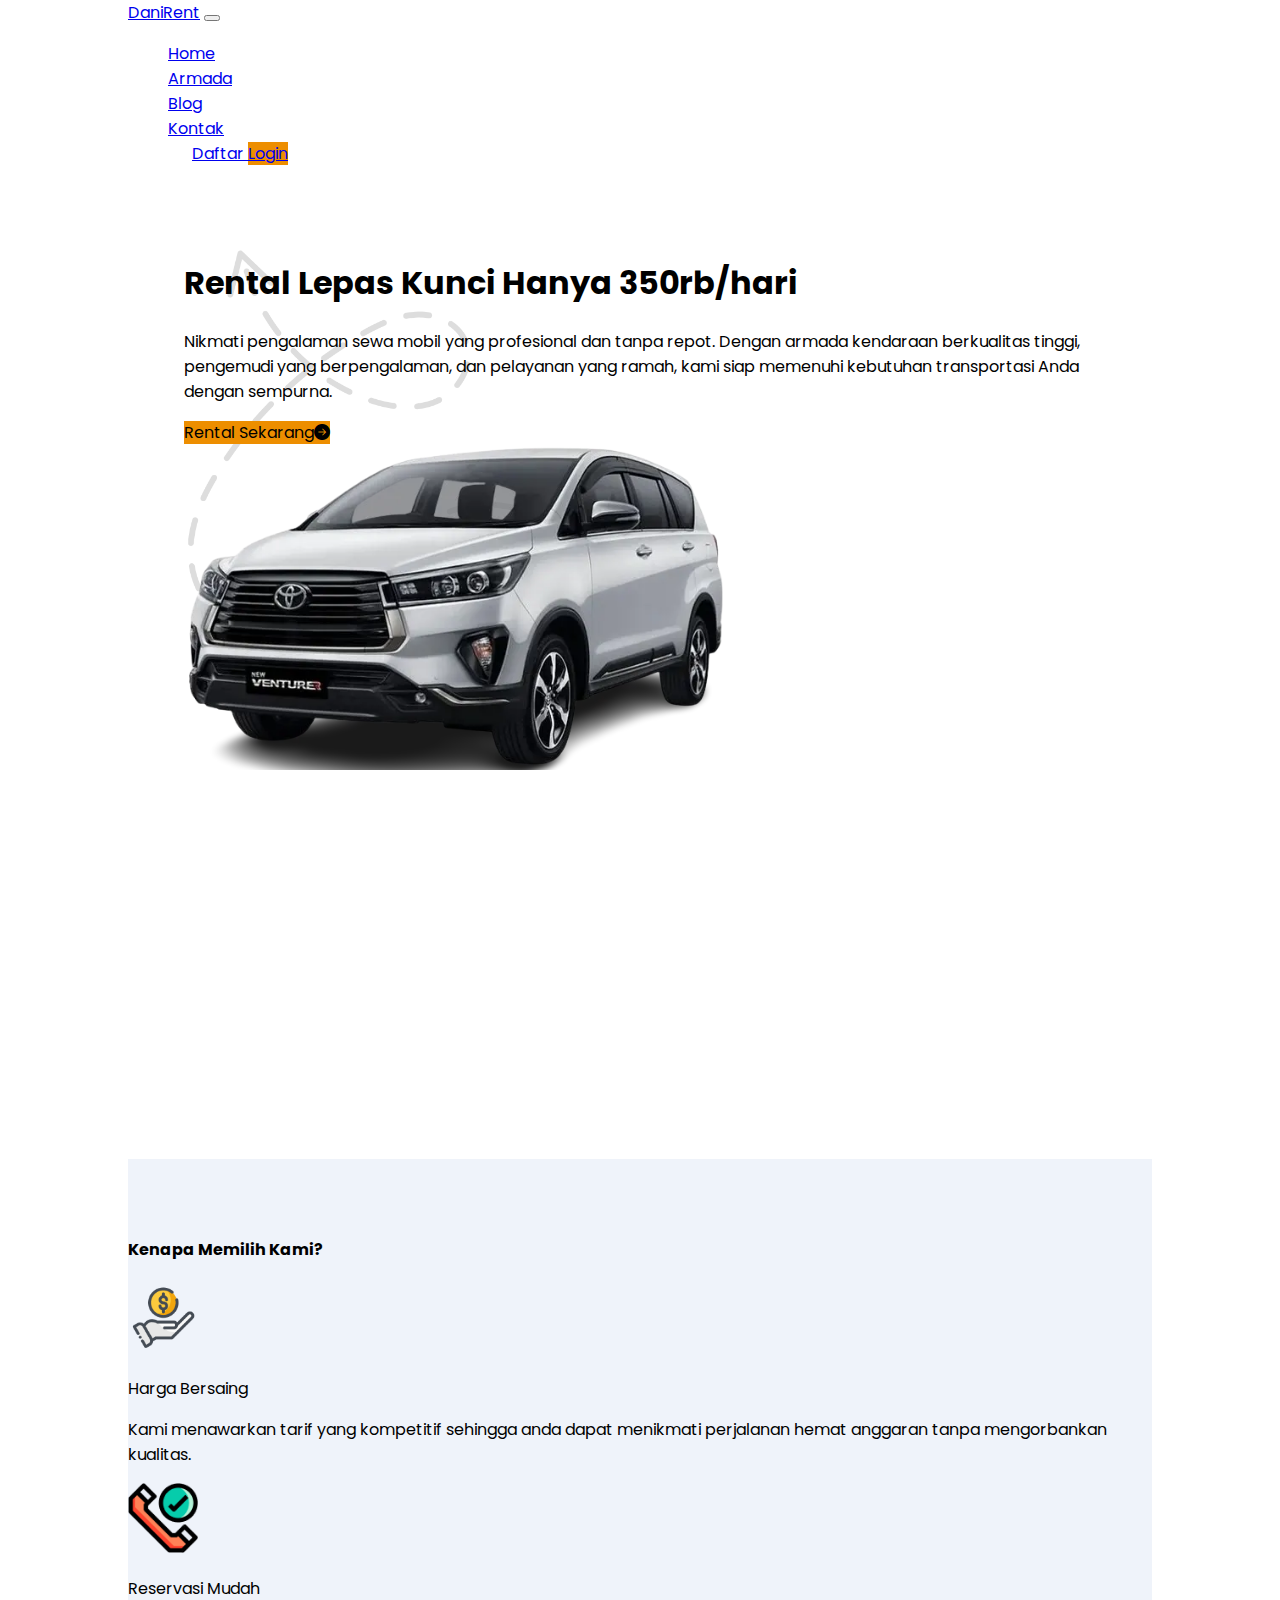
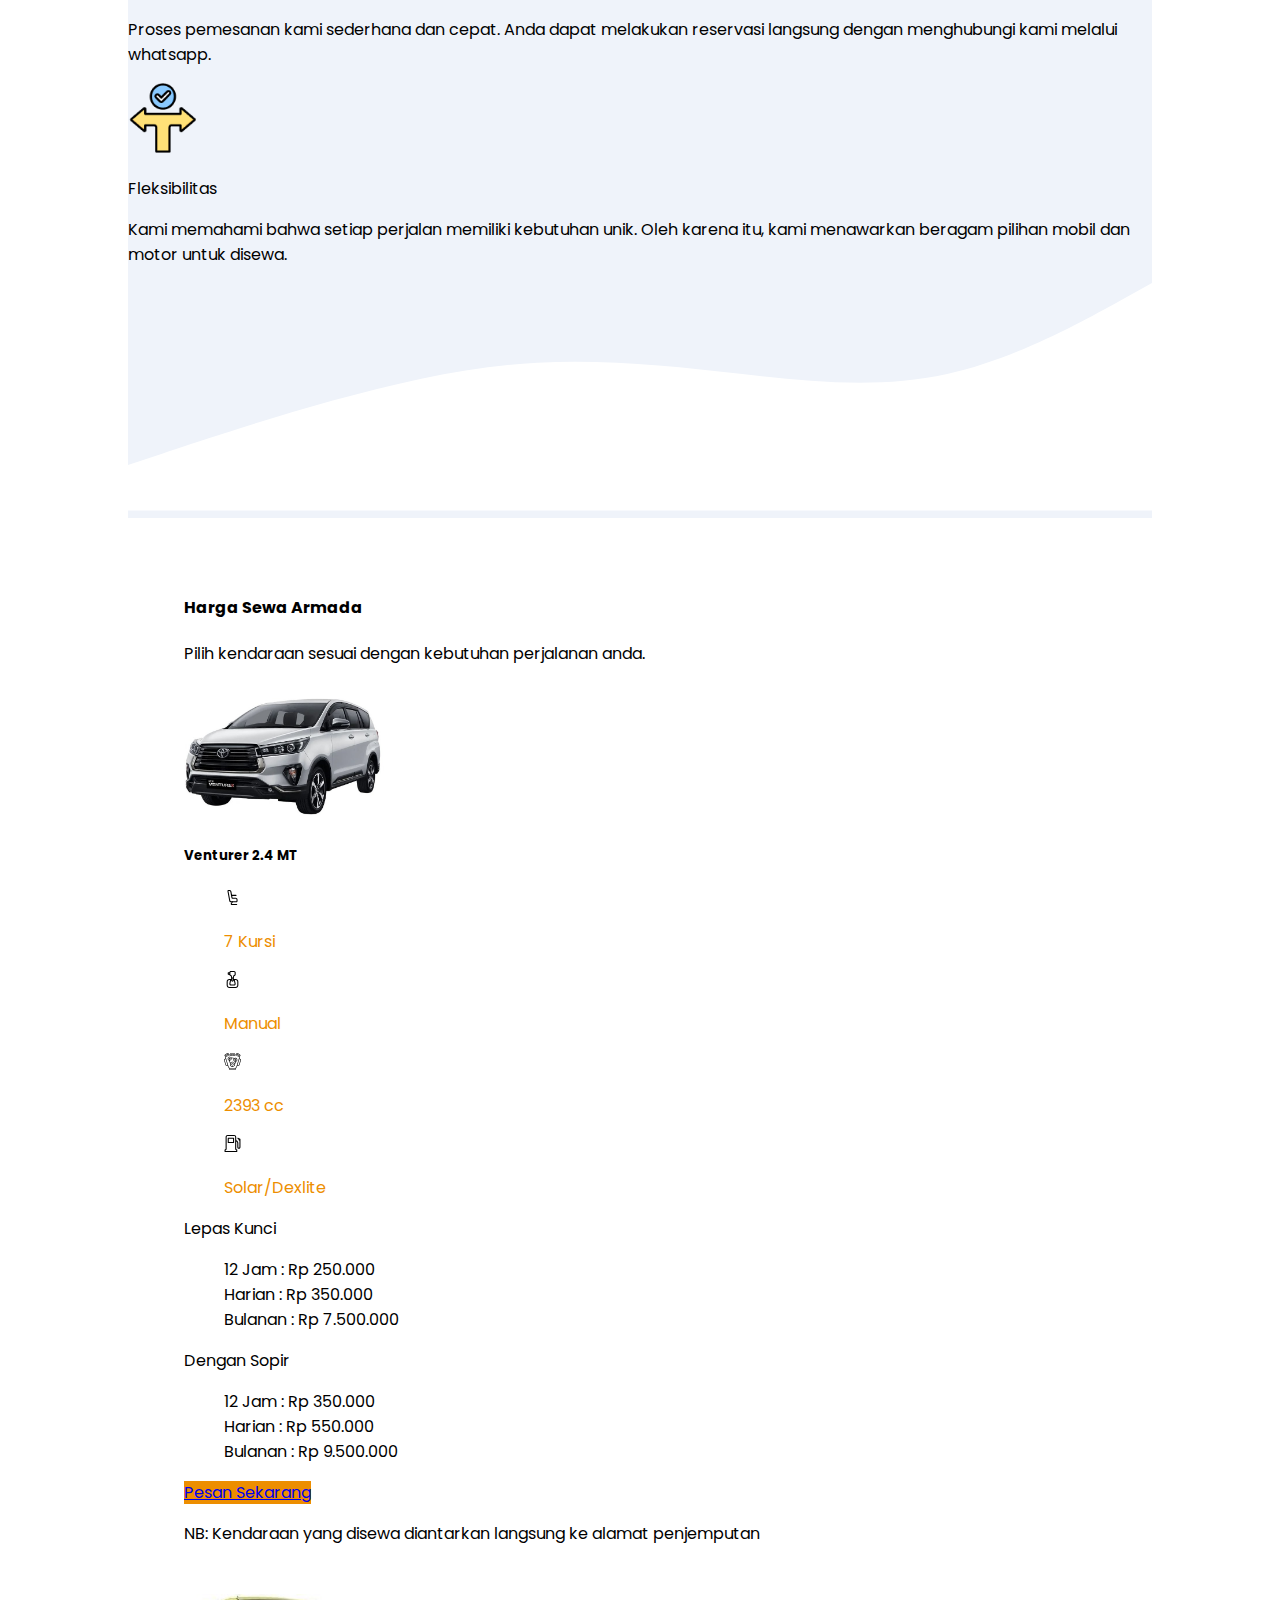
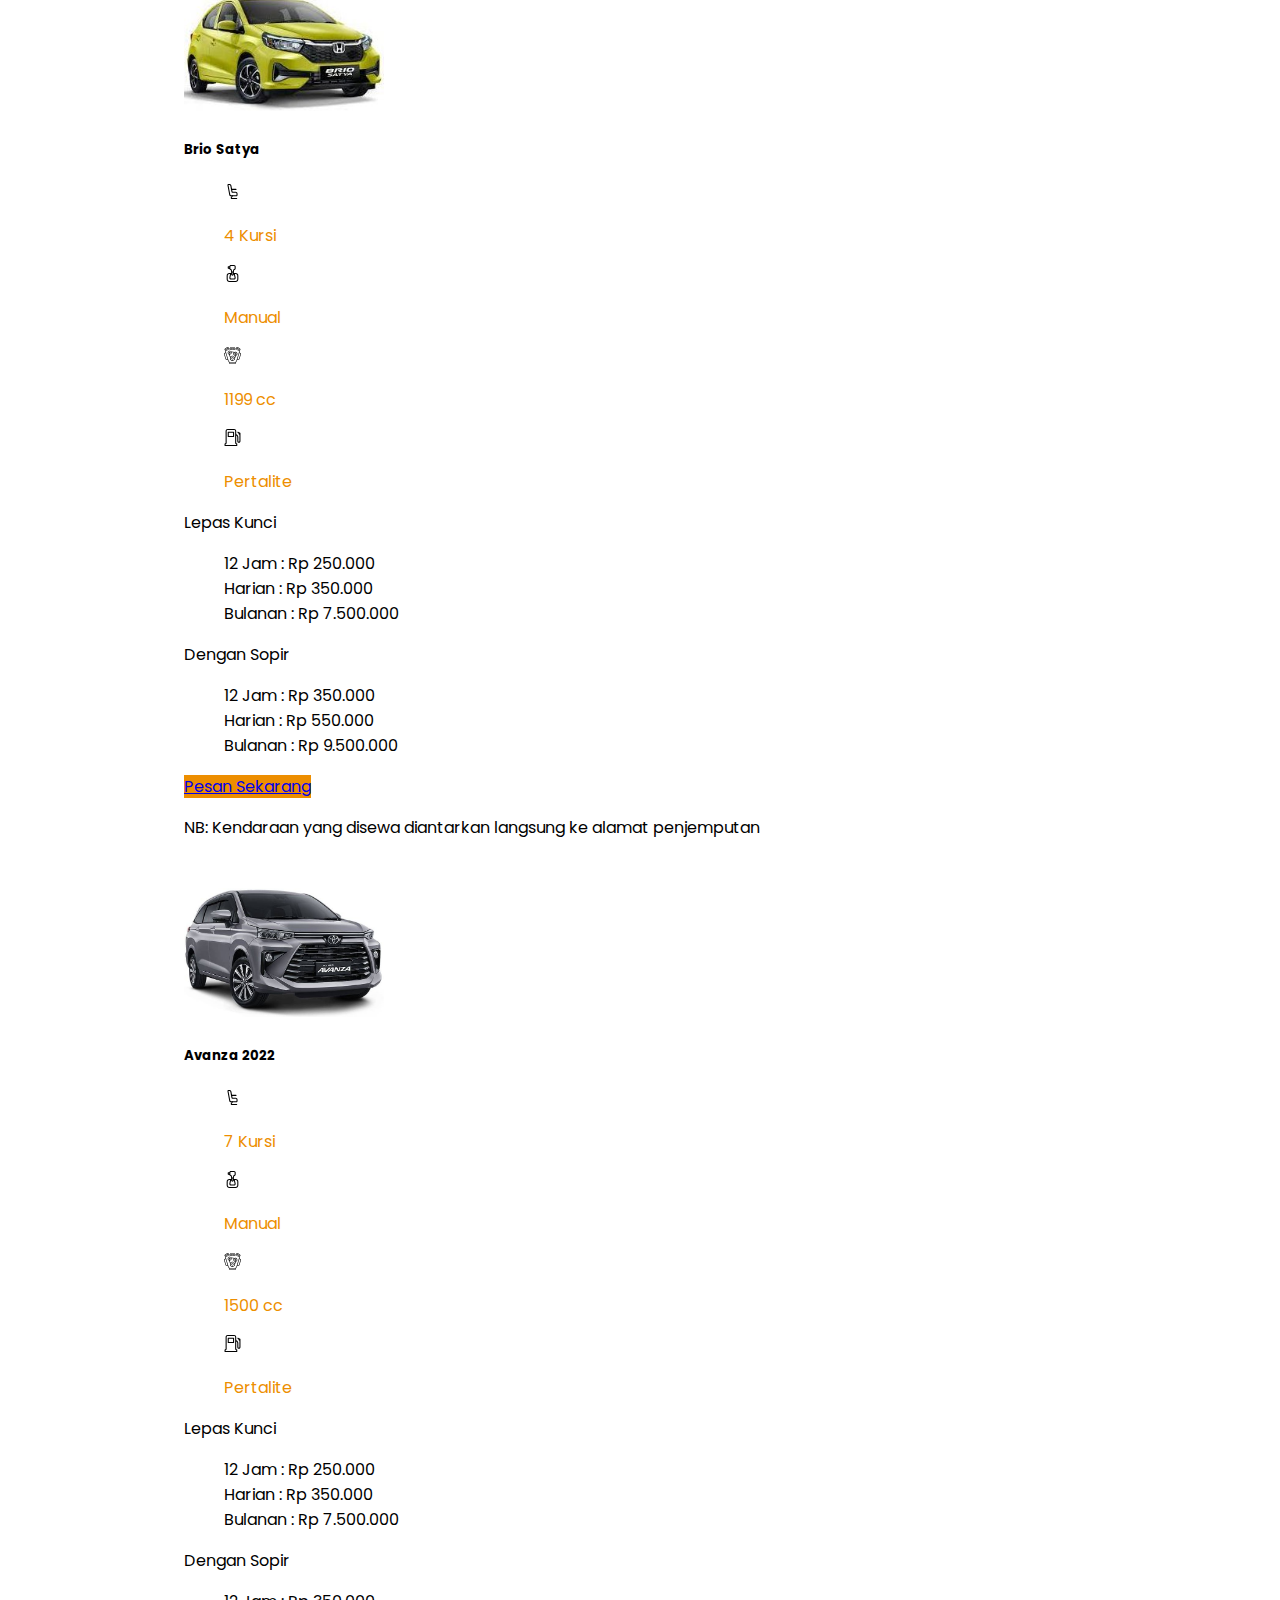
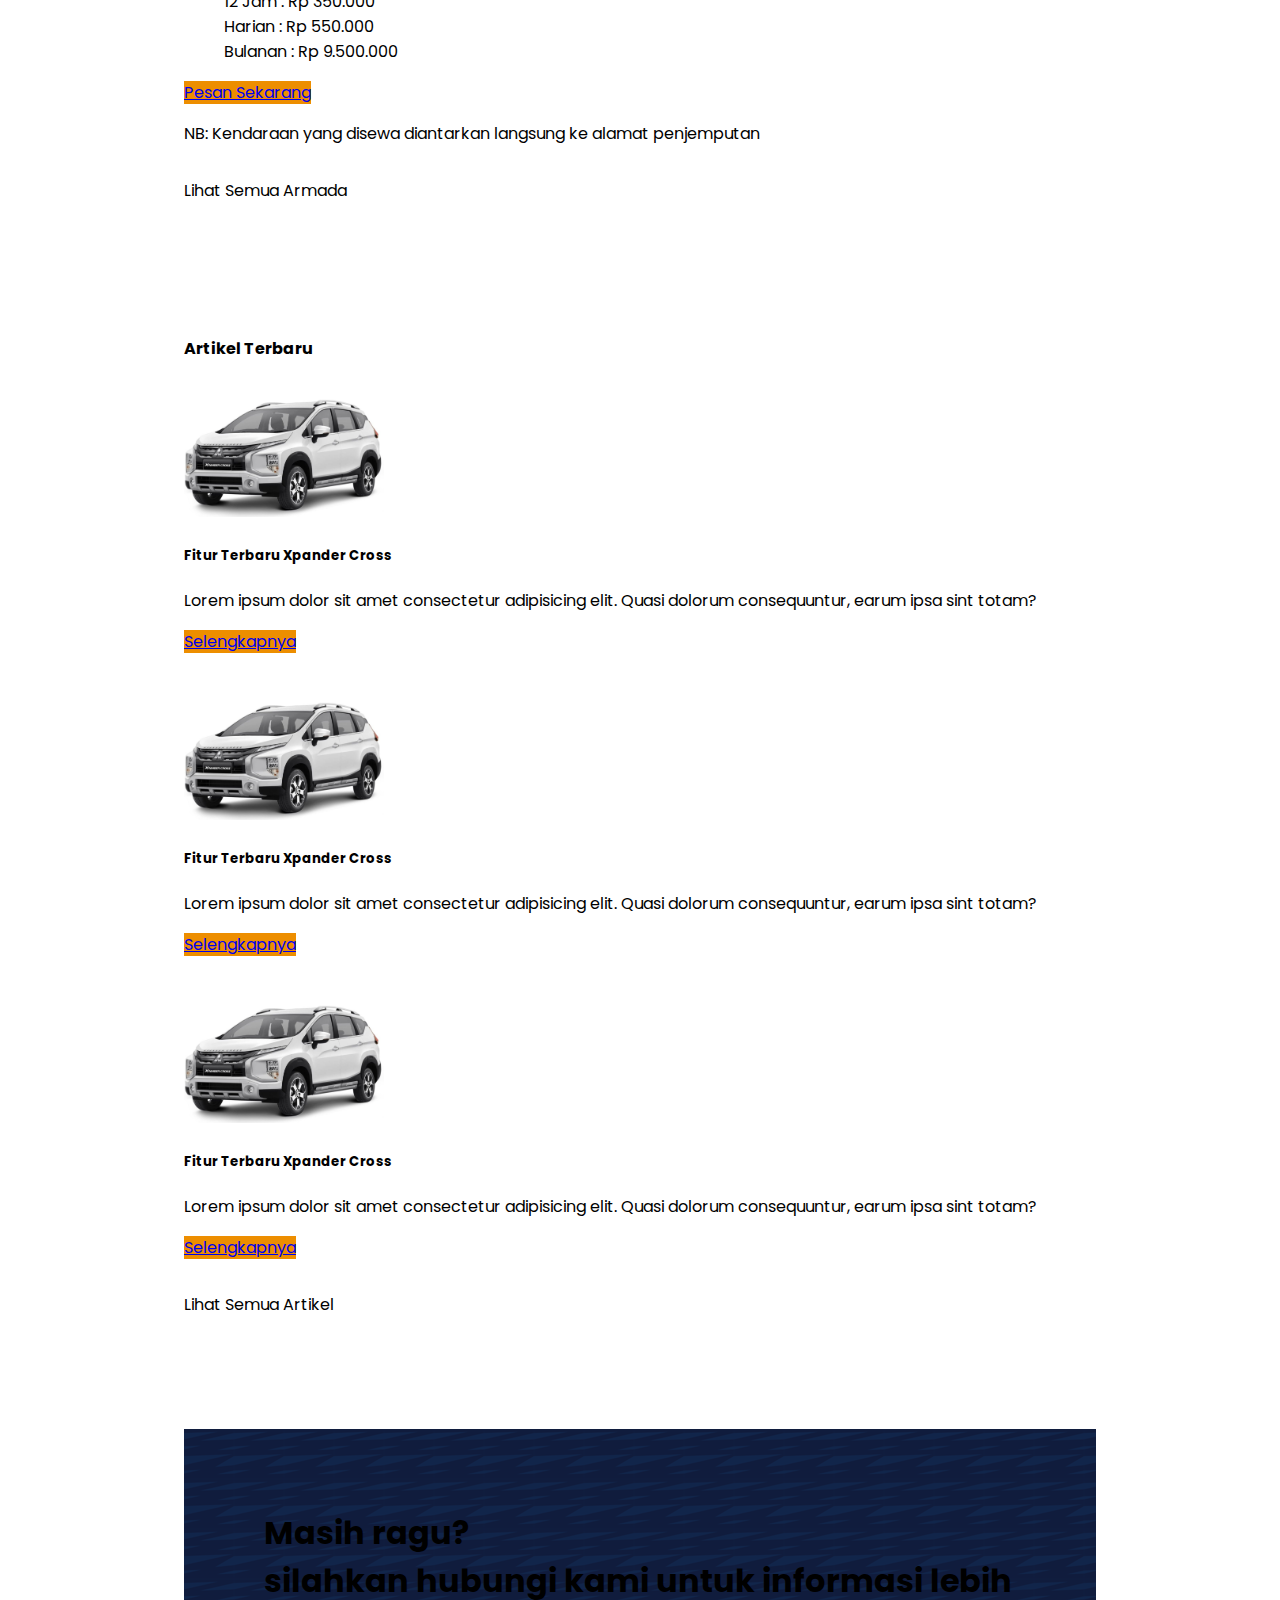
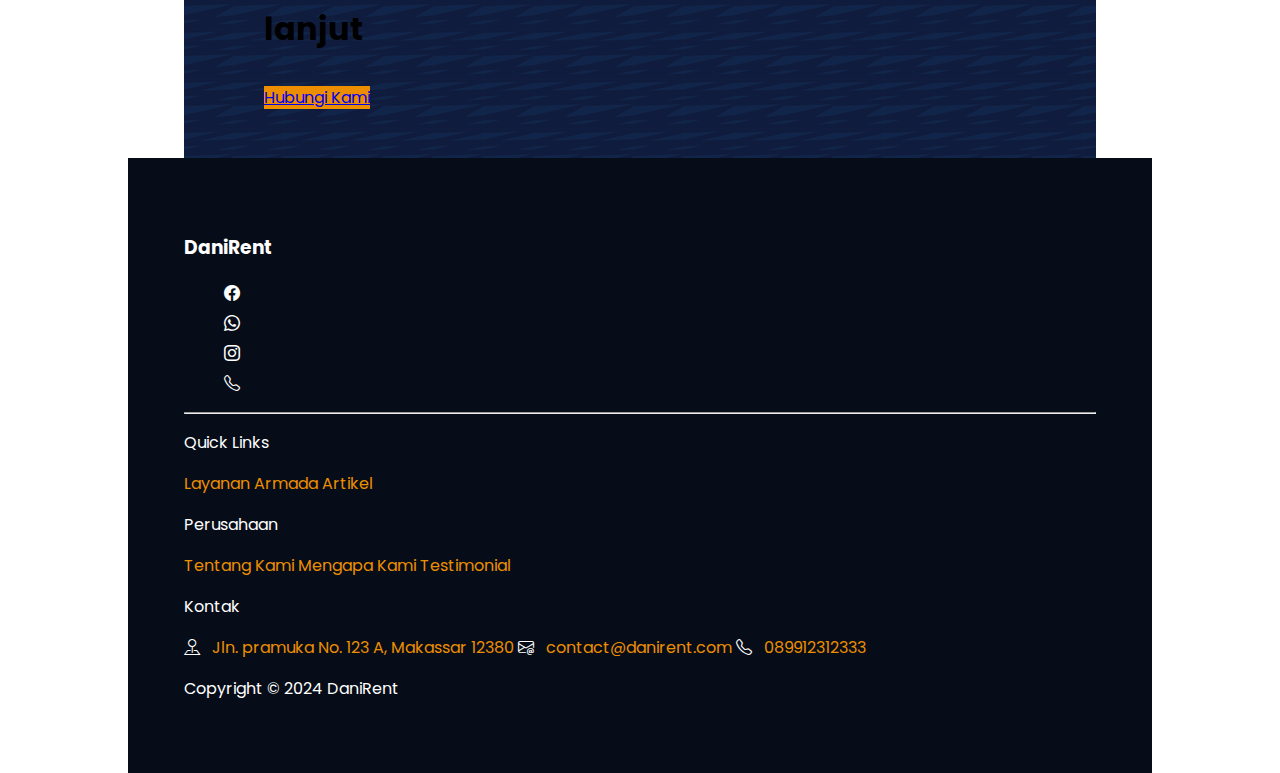
==== index.html @ ebd7da54 "initial commit" ====
<!DOCTYPE html>
<html lang="en">
  <head>
    <meta charset="utf-8" />
    <meta name="viewport" content="width=device-width, initial-scale=1" />
    <title>DaniRent</title>
    <link
      href="https://cdn.jsdelivr.net/npm/bootstrap@5.3.2/dist/css/bootstrap.min.css"
      rel="stylesheet"
      integrity="sha384-T3c6CoIi6uLrA9TneNEoa7RxnatzjcDSCmG1MXxSR1GAsXEV/Dwwykc2MPK8M2HN"
      crossorigin="anonymous"
    />

    <link
      rel="stylesheet"
      href="https://cdn.jsdelivr.net/npm/bootstrap-icons@1.11.3/font/bootstrap-icons.min.css"
    />

    <link rel="preconnect" href="https://fonts.googleapis.com" />
    <link rel="preconnect" href="https://fonts.gstatic.com" crossorigin />
    <link
      href="https://fonts.googleapis.com/css2?family=Poppins:ital,wght@0,400;0,700;1,300&display=swap"
      rel="stylesheet"
    />

    <link rel="stylesheet" href="style.css" />
  </head>
  <body>
    <!-- Navbar -->
    <nav class="navbar navbar-expand-lg mt-1 fixed-top shadow-sm">
      <div class="container">
        <a class="navbar-brand fw-bold" href="#">DaniRent</a>
        <button
          class="navbar-toggler"
          type="button"
          data-bs-toggle="collapse"
          data-bs-target="#navbarNav"
          aria-controls="navbarNav"
          aria-expanded="false"
          aria-label="Toggle navigation"
        >
          <span class="navbar-toggler-icon"></span>
        </button>
        <div class="collapse navbar-collapse" id="navbarNav">
          <ul class="navbar-nav ms-auto">
            <li class="nav-item">
              <a class="nav-link active" href="#">Home</a>
            </li>
            <li class="nav-item">
              <a class="nav-link" href="#">Armada</a>
            </li>
            <li class="nav-item">
              <a class="nav-link" href="#">Blog</a>
            </li>
            <li class="nav-item">
              <a class="nav-link" href="#">Kontak</a>
            </li>
            <li class="nav-item btn-grup">
              <a href="/register.html" type="button" class="btn btn-outline-primary">
                Daftar
              </a>
              <a href="/login.html" type="button" class="btn btn-yellow text-white"
                >Login</a
              >
            </li>
          </ul>
        </div>
      </div>
    </nav>
    <!-- End Navbar -->

    <!-- Hero section -->
    <section id="hero" class="container">
      <div class="row align-items-center justify-content-between">
        <div class="col-md-5 col-sm-12 content">
          <h1 class="mb-2 fw-bold">Rental Lepas Kunci Hanya 350rb/hari</h1>
          <p class="mb-4">
            Nikmati pengalaman sewa mobil yang profesional dan tanpa repot.
            Dengan armada kendaraan berkualitas tinggi, pengemudi yang
            berpengalaman, dan pelayanan yang ramah, kami siap memenuhi
            kebutuhan transportasi Anda dengan sempurna.
          </p>
          <a
            type="button"
            class="btn btn-yellow .text-white text-light fw-medium"
          >
            Rental Sekarang<i class="bi bi-arrow-right-circle-fill mx-1"></i>
          </a>
        </div>
        <div class="col-md-7 hero-image text-center">
          <img src="./assets/img/inova.webp" alt="hero image inova venture" />
        </div>
      </div>
      <img src="./assets/img/arrow.png" alt="arrow" class="arrow">
    </section>
    <!-- Hero section -->

    <!-- Layanan section -->
    <section id="layanan" class="container-fluid">
      <div class="row mb-5">
        <div class="col text-center">
          <h4 class="fw-bold">Kenapa Memilih Kami?</h4>
        </div>
      </div>
      <div class="row justify-content-evenly">
        <div class="col-md-3 text-center mb-3">
          <img src="./assets/img/save-money.png" alt="harga bersaing" />
          <p class="fw-bold">Harga Bersaing</p>
          <p>
            Kami menawarkan tarif yang kompetitif sehingga anda dapat menikmati
            perjalanan hemat anggaran tanpa mengorbankan kualitas.
          </p>
        </div>
        <div class="col-md-3 text-center mb-3">
          <img src="./assets/img/phone-call.png" alt="reservasi mudah" />
          <p class="fw-bold">Reservasi Mudah</p>
          <p>
            Proses pemesanan kami sederhana dan cepat. Anda dapat melakukan
            reservasi langsung dengan menghubungi kami melalui whatsapp.
          </p>
        </div>
        <div class="col-md-3 text-center mb-2">
          <img src="./assets/img/decision.png" alt="fleksibilitas" />
          <p class="fw-bold">Fleksibilitas</p>
          <p>
            Kami memahami bahwa setiap perjalan memiliki kebutuhan unik. Oleh
            karena itu, kami menawarkan beragam pilihan mobil dan motor untuk
            disewa.
          </p>
        </div>
      </div>
      <svg xmlns="http://www.w3.org/2000/svg" viewBox="0 0 1440 320"><path fill="#ffff" fill-opacity="1" d="M0,256L48,240C96,224,192,192,288,165.3C384,139,480,117,576,112C672,107,768,117,864,128C960,139,1056,149,1152,128C1248,107,1344,53,1392,26.7L1440,0L1440,320L1392,320C1344,320,1248,320,1152,320C1056,320,960,320,864,320C768,320,672,320,576,320C480,320,384,320,288,320C192,320,96,320,48,320L0,320Z"></path></svg>
    </section>
    <!-- Layanan section -->

    <!-- List section -->
    <section id="list" class="container">
      <div class="row mb-5">
        <div class="col text-center">
          <h4 class="fw-bold">Harga Sewa Armada</h4>
          <p>Pilih kendaraan sesuai dengan kebutuhan perjalanan anda.</p>
        </div>
      </div>
      <div class="row cards justify-content-around">
        <div class="col-md-4">
          <div class="card">
            <img
              src="./assets/img/inova.jpg"
              class="card-img-top overflow-hidden"
              alt="..."
            />
            <div class="card-body">
              <h5 class="card-title fw-bold">Venturer 2.4 MT</h5>
              <div class="row spec">
                <ul class="d-flex flex-wrap justify-content-around">
                  <li>
                    <div class="bde-icon-list__item-wrapper d-flex">
                      <span class="bde-icon-list__icon">
                        <svg
                          xmlns="http://www.w3.org/2000/svg"
                          clip-rule="evenodd"
                          fill-rule="evenodd"
                          height="512"
                          stroke-linejoin="round"
                          stroke-miterlimit="2"
                          viewBox="0 0 24 24"
                          width="512"
                        >
                          <g id="Icon">
                            <path
                              d="m7.354 16.507c.244 1.3 1.38 2.243 2.703 2.243h7.341c.966 0 1.75-.784 1.75-1.75 0-.573 0-1.313 0-2 0-.729-.29-1.429-.806-1.945-.516-.515-1.215-.805-1.944-.805h-4.166c-.121 0-.224-.086-.246-.205l-1.552-8.537c-.238-1.308-1.377-2.258-2.706-2.258-.377 0-.771 0-1.126 0-.52 0-1.014.232-1.346.632-.333.401-.47.929-.374 1.441zm1.475-.277-2.472-13.184c-.014-.073.006-.148.053-.206.048-.057.118-.09.192-.09h1.126c.604 0 1.122.432 1.23 1.026.434 2.389 1.224 6.732 1.552 8.537.152.832.876 1.437 1.722 1.437h4.166c.331 0 .649.132.883.366.235.235.367.552.367.884v2c0 .138-.112.25-.25.25h-7.341c-.601 0-1.117-.428-1.228-1.02z"
                            ></path>
                            <path
                              d="m11.262 17.603s-.839 1.34-1.544 2.469c-.337.54-.355 1.22-.047 1.776.309.557.895.902 1.531.902h6.696c.413 0 .75-.336.75-.75s-.337-.75-.75-.75h-6.696c-.091 0-.175-.049-.219-.129-.044-.079-.041-.176.007-.254l1.544-2.47c.219-.351.112-.814-.239-1.033s-.814-.113-1.033.239z"
                            ></path>
                            <path
                              d="m10.898 9.75h6c.413 0 .75-.336.75-.75s-.337-.75-.75-.75h-6c-.414 0-.75.336-.75.75s.336.75.75.75z"
                            ></path>
                          </g>
                        </svg>
                      </span>
                      <p>7 Kursi</p>
                    </div>
                  </li>
                  <li>
                    <div class="bde-icon-list__item-wrapper d-flex">
                      <span class="bde-icon-list__icon">
                        <svg
                          xmlns="http://www.w3.org/2000/svg"
                          id="Layer_1"
                          enable-background="new 0 0 512 512"
                          height="512"
                          viewBox="0 0 512 512"
                          width="512"
                        >
                          <path
                            d="m352 240h-49.415c-2.112-1.647-4.313-3.169-6.585-4.58v-25.663l12.89-58.004c24.178-2.459 43.11-22.937 43.11-47.753v-56c0-26.467-21.533-48-48-48h-96c-21.636 0-39.967 14.392-45.941 34.103l-36.689 6.115c-7.715 1.285-13.37 7.961-13.37 15.782v40c0 7.821 5.655 14.497 13.37 15.782l36.691 6.115c5.519 18.206 21.579 31.876 41.05 33.855l12.889 58.005v25.663c-2.273 1.412-4.475 2.933-6.586 4.58h-49.414c-44.112 0-80 35.888-80 80v112c0 44.112 35.888 80 80 80h192c44.112 0 80-35.888 80-80v-112c0-44.112-35.888-80-80-80zm-88 40c0 4.411-3.589 8-8 8s-8-3.589-8-8c0-11.342 0 27.728 0-56h16zm-71.521 103.611c22.341-100.53 20.924-95.938 23.567-101.804.949 21.22 18.504 38.193 39.954 38.193s39.005-16.973 39.954-38.193c2.59 5.752 1.125.819 23.568 101.809 2.793 12.553-6.803 24.384-19.562 24.384h-87.92c-12.753 0-22.354-11.851-19.561-24.389zm-48.479-314.057 16-2.667v18.226l-16-2.667zm48 34.446v-56c0-8.822 7.178-16 16-16h96c8.822 0 16 7.178 16 16v56c0 8.822-7.178 16-16 16-12.268 0-22.694 8.364-25.354 20.339l-11.481 51.661h-22.33l-11.48-51.66c-2.661-11.976-13.087-20.34-25.355-20.34-8.822 0-16-7.178-16-16zm208 328c0 26.467-21.533 48-48 48h-192c-26.467 0-48-21.533-48-48v-112c0-26.467 21.533-48 48-48h25.457c-3.113 7.912-2.091 5.11-24.214 104.664-7.241 32.524 17.641 63.336 50.797 63.336h87.92c33.159 0 58.054-30.727 50.799-63.331-22.778-102.495-21.233-97.088-24.216-104.669h25.457c26.467 0 48 21.533 48 48z"
                          ></path>
                        </svg>
                      </span>
                      <p>Manual</p>
                    </div>
                  </li>
                  <li>
                    <div class="bde-icon-list__item-wrapper d-flex">
                      <span class="bde-icon-list__icon">
                        <svg
                          xmlns="http://www.w3.org/2000/svg"
                          id="Icons"
                          viewBox="0 0 60 60"
                          width="512"
                          height="512"
                        >
                          <path
                            d="M.188,25.754,5.747,43.21A3.976,3.976,0,0,0,9.561,46h3.866l1.033,3.379A3.644,3.644,0,0,0,17,51.841V53a3,3,0,0,0,2,2.816V57a3,3,0,0,0,3,3H38a3,3,0,0,0,3-3V55.816A3,3,0,0,0,43,53l.049-1.151a3.693,3.693,0,0,0,2.491-2.47L46.573,46h3.866a3.976,3.976,0,0,0,3.813-2.786l5.56-17.46a3.988,3.988,0,0,0-2.027-4.8L54.7,19.411l.838-2.744a2.911,2.911,0,0,0-.473-2.6l2.295-3.551A4.008,4.008,0,0,0,56.171,4.98L49.453.643A4,4,0,0,0,43.92,1.828L41.581,5.447a2.476,2.476,0,0,0-2.124.681L37.586,8H36V6a2,2,0,0,0,2-2V3a3,3,0,0,0-3-3H25a3,3,0,0,0-3,3V4a2,2,0,0,0,2,2V8H22.414L20.542,6.127a2.474,2.474,0,0,0-2.123-.68L16.08,1.828A4,4,0,0,0,10.549.642L3.827,4.981a4.007,4.007,0,0,0-1.185,5.533l2.3,3.552a2.909,2.909,0,0,0-.472,2.6L5.3,19.411,2.215,20.955A3.988,3.988,0,0,0,.188,25.754ZM38,58H22a1,1,0,0,1-1-1V56H39v1A1,1,0,0,1,38,58ZM56.891,22.744a2.019,2.019,0,0,1,1.014,2.4L52.345,42.61A2.009,2.009,0,0,1,50.439,44H47.184l6.921-22.649Zm-3.413-9.911L43.383,6.343,44.513,4.6l10.08,6.513ZM46.86,2.045a2,2,0,0,1,1.507.276l6.718,4.338a2.006,2.006,0,0,1,.594,2.769h0L45.6,2.915h0A1.987,1.987,0,0,1,46.86,2.045ZM24,3a1,1,0,0,1,1-1H35a1,1,0,0,1,1,1l0,1H24Zm2,3h8V8H26ZM21.293,9.707A1,1,0,0,0,22,10H38a1,1,0,0,0,.707-.293L40.87,7.543a.464.464,0,0,1,.582-.064l11.8,7.584a.907.907,0,0,1,.375,1.021L43.628,48.8a1.7,1.7,0,0,1-1.146,1.136A2.006,2.006,0,0,0,41,51.841V53a1,1,0,0,1-1,1H20a1,1,0,0,1-1-1V51.841a2.006,2.006,0,0,0-1.482-1.91A1.7,1.7,0,0,1,16.372,48.8l-10-32.711a.906.906,0,0,1,.375-1.021l11.8-7.584a.473.473,0,0,1,.252-.074.467.467,0,0,1,.329.137Zm-15.886,1.4L15.487,4.6l1.13,1.748-10.1,6.49ZM4.913,6.66l6.722-4.34a2,2,0,0,1,2.765.594h0L4.322,9.428h0A2,2,0,0,1,4.913,6.66Zm-1.8,16.084L5.9,21.351,12.816,44H9.561a2.01,2.01,0,0,1-1.907-1.394L2.1,25.146A2.019,2.019,0,0,1,3.109,22.744Z"
                          ></path>
                          <path
                            d="M30,36a4,4,0,1,0,4,4A4,4,0,0,0,30,36Zm0,6a2,2,0,1,1,2-2A2,2,0,0,1,30,42Z"
                          ></path>
                          <path
                            d="M13,20a7.007,7.007,0,0,0,4.187,6.405l4.4,10.436A9.009,9.009,0,1,0,38.894,38.7l4.617-8.649A6.993,6.993,0,0,0,36.763,17.8l-11.3-2.161A6.993,6.993,0,0,0,13,20ZM30,47a7,7,0,1,1,7-7A7.009,7.009,0,0,1,30,47ZM45,24a5,5,0,1,1-5-5A5.006,5.006,0,0,1,45,24ZM34.7,19.441a6.987,6.987,0,0,0,6.058,11.516l-2.7,5.059a8.974,8.974,0,0,0-15.245-1.41L19.6,26.98c.133.007.265.02.4.02a7,7,0,0,0,6.68-9.093ZM20,15a5,5,0,1,1-5,5A5.006,5.006,0,0,1,20,15Z"
                          ></path>
                          <path
                            d="M20,23a3,3,0,1,0-3-3A3,3,0,0,0,20,23Zm0-4a1,1,0,1,1-1,1A1,1,0,0,1,20,19Z"
                          ></path>
                          <path
                            d="M40,27a3,3,0,1,0-3-3A3,3,0,0,0,40,27Zm0-4a1,1,0,1,1-1,1A1,1,0,0,1,40,23Z"
                          ></path>
                        </svg>
                      </span>
                      <p>2393 cc</p>
                    </div>
                  </li>
                  <li>
                    <div class="bde-icon-list__item-wrapper d-flex">
                      <span class="bde-icon-list__icon">
                        <svg
                          xmlns="http://www.w3.org/2000/svg"
                          xmlns:xlink="http://www.w3.org/1999/xlink"
                          version="1.1"
                          viewBox="0 0 512 512"
                          enable-background="new 0 0 512 512"
                        >
                          <g>
                            <path
                              d="m304,96c0-8.837-7.163-16-16-16h-160c-8.837,0-16,7.163-16,16v128c0,8.837 7.163,16 16,16h160c8.837,0 16-7.163 16-16v-128zm-32,112h-128v-96h128v96z"
                            ></path>
                            <path
                              d="M487.538,113.453l-63.809-32c-7.922-3.969-17.42-0.742-21.373,7.156c-3.953,7.906-0.702,17.516,7.204,21.469l24.301,12.139   c-0.65,1.74-1.491,3.58-1.491,5.549c0,20.832,15.63,38.426,31.63,45.051v194.949c0,8.82-7.18,16-16,16s-16-7.18-16-16v-128   c0-38.631-32-70.949-64-78.383V63.766C368,28.477,340.053,0,304.764,0h-192C77.475,0,48,28.477,48,63.766v358.109l-23.156,11.578   c-5.422,2.711-8.844,8.25-8.844,14.313v48C16,504.602,23.928,512,32.764,512h352C393.6,512,400,504.602,400,495.766v-48   c0-6.063-3.422-11.602-8.844-14.313L368,421.875v-227.16c16,6.625,32,24.219,32,45.051v128c0,26.469,21.531,48,48,48   c26.469,0,48-21.531,48-48v-240C496,121.703,492.96,116.164,487.538,113.453z M368,480H48v-22.344l23.156-11.578   c5.422-2.711,8.844-8.25,8.844-14.313v-368C80,46.117,95.115,32,112.764,32h192C322.412,32,336,46.117,336,63.766v368   c0,6.063,3.422,11.602,8.844,14.313L368,457.656V480z"
                            ></path>
                          </g>
                        </svg>
                      </span>
                      <p>Solar/Dexlite</p>
                    </div>
                  </li>
                </ul>
              </div>
              <div class="row">
                <div class="col-12">
                  <p class="fw-bold mt-2">Lepas Kunci</p>
                  <ul>
                    <li>12 Jam : Rp 250.000</li>
                    <li>Harian : Rp 350.000</li>
                    <li>Bulanan : Rp 7.500.000</li>
                  </ul>
                </div>
                <div class="col-12">
                  <p class="fw-bold mt-2">Dengan Sopir</p>
                  <ul>
                    <li>12 Jam : Rp 350.000</li>
                    <li>Harian : Rp 550.000</li>
                    <li>Bulanan : Rp 9.500.000</li>
                  </ul>
                </div>
              </div>
              <a href="#" class="btn btn-yellow text-light w-100 mb-4">Pesan Sekarang</a>
              <p>
                NB: Kendaraan yang disewa diantarkan langsung ke alamat
                penjemputan
              </p>
            </div>
          </div>
        </div>
        <div class="col-md-4">
          <div class="card">
            <img
              src="./assets/img/brio.jpeg"
              class="card-img-top overflow-hidden"
              alt="..."
            />
            <div class="card-body">
              <h5 class="card-title fw-bold">Brio Satya</h5>
              <div class="row spec">
                <ul class="d-flex flex-wrap justify-content-around">
                  <li>
                    <div class="bde-icon-list__item-wrapper d-flex">
                      <span class="bde-icon-list__icon">
                        <svg
                          xmlns="http://www.w3.org/2000/svg"
                          clip-rule="evenodd"
                          fill-rule="evenodd"
                          height="512"
                          stroke-linejoin="round"
                          stroke-miterlimit="2"
                          viewBox="0 0 24 24"
                          width="512"
                        >
                          <g id="Icon">
                            <path
                              d="m7.354 16.507c.244 1.3 1.38 2.243 2.703 2.243h7.341c.966 0 1.75-.784 1.75-1.75 0-.573 0-1.313 0-2 0-.729-.29-1.429-.806-1.945-.516-.515-1.215-.805-1.944-.805h-4.166c-.121 0-.224-.086-.246-.205l-1.552-8.537c-.238-1.308-1.377-2.258-2.706-2.258-.377 0-.771 0-1.126 0-.52 0-1.014.232-1.346.632-.333.401-.47.929-.374 1.441zm1.475-.277-2.472-13.184c-.014-.073.006-.148.053-.206.048-.057.118-.09.192-.09h1.126c.604 0 1.122.432 1.23 1.026.434 2.389 1.224 6.732 1.552 8.537.152.832.876 1.437 1.722 1.437h4.166c.331 0 .649.132.883.366.235.235.367.552.367.884v2c0 .138-.112.25-.25.25h-7.341c-.601 0-1.117-.428-1.228-1.02z"
                            ></path>
                            <path
                              d="m11.262 17.603s-.839 1.34-1.544 2.469c-.337.54-.355 1.22-.047 1.776.309.557.895.902 1.531.902h6.696c.413 0 .75-.336.75-.75s-.337-.75-.75-.75h-6.696c-.091 0-.175-.049-.219-.129-.044-.079-.041-.176.007-.254l1.544-2.47c.219-.351.112-.814-.239-1.033s-.814-.113-1.033.239z"
                            ></path>
                            <path
                              d="m10.898 9.75h6c.413 0 .75-.336.75-.75s-.337-.75-.75-.75h-6c-.414 0-.75.336-.75.75s.336.75.75.75z"
                            ></path>
                          </g>
                        </svg>
                      </span>
                      <p>4 Kursi</p>
                    </div>
                  </li>
                  <li>
                    <div class="bde-icon-list__item-wrapper d-flex">
                      <span class="bde-icon-list__icon">
                        <svg
                          xmlns="http://www.w3.org/2000/svg"
                          id="Layer_1"
                          enable-background="new 0 0 512 512"
                          height="512"
                          viewBox="0 0 512 512"
                          width="512"
                        >
                          <path
                            d="m352 240h-49.415c-2.112-1.647-4.313-3.169-6.585-4.58v-25.663l12.89-58.004c24.178-2.459 43.11-22.937 43.11-47.753v-56c0-26.467-21.533-48-48-48h-96c-21.636 0-39.967 14.392-45.941 34.103l-36.689 6.115c-7.715 1.285-13.37 7.961-13.37 15.782v40c0 7.821 5.655 14.497 13.37 15.782l36.691 6.115c5.519 18.206 21.579 31.876 41.05 33.855l12.889 58.005v25.663c-2.273 1.412-4.475 2.933-6.586 4.58h-49.414c-44.112 0-80 35.888-80 80v112c0 44.112 35.888 80 80 80h192c44.112 0 80-35.888 80-80v-112c0-44.112-35.888-80-80-80zm-88 40c0 4.411-3.589 8-8 8s-8-3.589-8-8c0-11.342 0 27.728 0-56h16zm-71.521 103.611c22.341-100.53 20.924-95.938 23.567-101.804.949 21.22 18.504 38.193 39.954 38.193s39.005-16.973 39.954-38.193c2.59 5.752 1.125.819 23.568 101.809 2.793 12.553-6.803 24.384-19.562 24.384h-87.92c-12.753 0-22.354-11.851-19.561-24.389zm-48.479-314.057 16-2.667v18.226l-16-2.667zm48 34.446v-56c0-8.822 7.178-16 16-16h96c8.822 0 16 7.178 16 16v56c0 8.822-7.178 16-16 16-12.268 0-22.694 8.364-25.354 20.339l-11.481 51.661h-22.33l-11.48-51.66c-2.661-11.976-13.087-20.34-25.355-20.34-8.822 0-16-7.178-16-16zm208 328c0 26.467-21.533 48-48 48h-192c-26.467 0-48-21.533-48-48v-112c0-26.467 21.533-48 48-48h25.457c-3.113 7.912-2.091 5.11-24.214 104.664-7.241 32.524 17.641 63.336 50.797 63.336h87.92c33.159 0 58.054-30.727 50.799-63.331-22.778-102.495-21.233-97.088-24.216-104.669h25.457c26.467 0 48 21.533 48 48z"
                          ></path>
                        </svg>
                      </span>
                      <p>Manual</p>
                    </div>
                  </li>
                  <li>
                    <div class="bde-icon-list__item-wrapper d-flex">
                      <span class="bde-icon-list__icon">
                        <svg
                          xmlns="http://www.w3.org/2000/svg"
                          id="Icons"
                          viewBox="0 0 60 60"
                          width="512"
                          height="512"
                        >
                          <path
                            d="M.188,25.754,5.747,43.21A3.976,3.976,0,0,0,9.561,46h3.866l1.033,3.379A3.644,3.644,0,0,0,17,51.841V53a3,3,0,0,0,2,2.816V57a3,3,0,0,0,3,3H38a3,3,0,0,0,3-3V55.816A3,3,0,0,0,43,53l.049-1.151a3.693,3.693,0,0,0,2.491-2.47L46.573,46h3.866a3.976,3.976,0,0,0,3.813-2.786l5.56-17.46a3.988,3.988,0,0,0-2.027-4.8L54.7,19.411l.838-2.744a2.911,2.911,0,0,0-.473-2.6l2.295-3.551A4.008,4.008,0,0,0,56.171,4.98L49.453.643A4,4,0,0,0,43.92,1.828L41.581,5.447a2.476,2.476,0,0,0-2.124.681L37.586,8H36V6a2,2,0,0,0,2-2V3a3,3,0,0,0-3-3H25a3,3,0,0,0-3,3V4a2,2,0,0,0,2,2V8H22.414L20.542,6.127a2.474,2.474,0,0,0-2.123-.68L16.08,1.828A4,4,0,0,0,10.549.642L3.827,4.981a4.007,4.007,0,0,0-1.185,5.533l2.3,3.552a2.909,2.909,0,0,0-.472,2.6L5.3,19.411,2.215,20.955A3.988,3.988,0,0,0,.188,25.754ZM38,58H22a1,1,0,0,1-1-1V56H39v1A1,1,0,0,1,38,58ZM56.891,22.744a2.019,2.019,0,0,1,1.014,2.4L52.345,42.61A2.009,2.009,0,0,1,50.439,44H47.184l6.921-22.649Zm-3.413-9.911L43.383,6.343,44.513,4.6l10.08,6.513ZM46.86,2.045a2,2,0,0,1,1.507.276l6.718,4.338a2.006,2.006,0,0,1,.594,2.769h0L45.6,2.915h0A1.987,1.987,0,0,1,46.86,2.045ZM24,3a1,1,0,0,1,1-1H35a1,1,0,0,1,1,1l0,1H24Zm2,3h8V8H26ZM21.293,9.707A1,1,0,0,0,22,10H38a1,1,0,0,0,.707-.293L40.87,7.543a.464.464,0,0,1,.582-.064l11.8,7.584a.907.907,0,0,1,.375,1.021L43.628,48.8a1.7,1.7,0,0,1-1.146,1.136A2.006,2.006,0,0,0,41,51.841V53a1,1,0,0,1-1,1H20a1,1,0,0,1-1-1V51.841a2.006,2.006,0,0,0-1.482-1.91A1.7,1.7,0,0,1,16.372,48.8l-10-32.711a.906.906,0,0,1,.375-1.021l11.8-7.584a.473.473,0,0,1,.252-.074.467.467,0,0,1,.329.137Zm-15.886,1.4L15.487,4.6l1.13,1.748-10.1,6.49ZM4.913,6.66l6.722-4.34a2,2,0,0,1,2.765.594h0L4.322,9.428h0A2,2,0,0,1,4.913,6.66Zm-1.8,16.084L5.9,21.351,12.816,44H9.561a2.01,2.01,0,0,1-1.907-1.394L2.1,25.146A2.019,2.019,0,0,1,3.109,22.744Z"
                          ></path>
                          <path
                            d="M30,36a4,4,0,1,0,4,4A4,4,0,0,0,30,36Zm0,6a2,2,0,1,1,2-2A2,2,0,0,1,30,42Z"
                          ></path>
                          <path
                            d="M13,20a7.007,7.007,0,0,0,4.187,6.405l4.4,10.436A9.009,9.009,0,1,0,38.894,38.7l4.617-8.649A6.993,6.993,0,0,0,36.763,17.8l-11.3-2.161A6.993,6.993,0,0,0,13,20ZM30,47a7,7,0,1,1,7-7A7.009,7.009,0,0,1,30,47ZM45,24a5,5,0,1,1-5-5A5.006,5.006,0,0,1,45,24ZM34.7,19.441a6.987,6.987,0,0,0,6.058,11.516l-2.7,5.059a8.974,8.974,0,0,0-15.245-1.41L19.6,26.98c.133.007.265.02.4.02a7,7,0,0,0,6.68-9.093ZM20,15a5,5,0,1,1-5,5A5.006,5.006,0,0,1,20,15Z"
                          ></path>
                          <path
                            d="M20,23a3,3,0,1,0-3-3A3,3,0,0,0,20,23Zm0-4a1,1,0,1,1-1,1A1,1,0,0,1,20,19Z"
                          ></path>
                          <path
                            d="M40,27a3,3,0,1,0-3-3A3,3,0,0,0,40,27Zm0-4a1,1,0,1,1-1,1A1,1,0,0,1,40,23Z"
                          ></path>
                        </svg>
                      </span>
                      <p>1199 cc</p>
                    </div>
                  </li>
                  <li>
                    <div class="bde-icon-list__item-wrapper d-flex">
                      <span class="bde-icon-list__icon">
                        <svg
                          xmlns="http://www.w3.org/2000/svg"
                          xmlns:xlink="http://www.w3.org/1999/xlink"
                          version="1.1"
                          viewBox="0 0 512 512"
                          enable-background="new 0 0 512 512"
                        >
                          <g>
                            <path
                              d="m304,96c0-8.837-7.163-16-16-16h-160c-8.837,0-16,7.163-16,16v128c0,8.837 7.163,16 16,16h160c8.837,0 16-7.163 16-16v-128zm-32,112h-128v-96h128v96z"
                            ></path>
                            <path
                              d="M487.538,113.453l-63.809-32c-7.922-3.969-17.42-0.742-21.373,7.156c-3.953,7.906-0.702,17.516,7.204,21.469l24.301,12.139   c-0.65,1.74-1.491,3.58-1.491,5.549c0,20.832,15.63,38.426,31.63,45.051v194.949c0,8.82-7.18,16-16,16s-16-7.18-16-16v-128   c0-38.631-32-70.949-64-78.383V63.766C368,28.477,340.053,0,304.764,0h-192C77.475,0,48,28.477,48,63.766v358.109l-23.156,11.578   c-5.422,2.711-8.844,8.25-8.844,14.313v48C16,504.602,23.928,512,32.764,512h352C393.6,512,400,504.602,400,495.766v-48   c0-6.063-3.422-11.602-8.844-14.313L368,421.875v-227.16c16,6.625,32,24.219,32,45.051v128c0,26.469,21.531,48,48,48   c26.469,0,48-21.531,48-48v-240C496,121.703,492.96,116.164,487.538,113.453z M368,480H48v-22.344l23.156-11.578   c5.422-2.711,8.844-8.25,8.844-14.313v-368C80,46.117,95.115,32,112.764,32h192C322.412,32,336,46.117,336,63.766v368   c0,6.063,3.422,11.602,8.844,14.313L368,457.656V480z"
                            ></path>
                          </g>
                        </svg>
                      </span>
                      <p>Pertalite</p>
                    </div>
                  </li>
                </ul>
              </div>
              <div class="row">
                <div class="col-12">
                  <p class="fw-bold mt-2">Lepas Kunci</p>
                  <ul>
                    <li>12 Jam : Rp 250.000</li>
                    <li>Harian : Rp 350.000</li>
                    <li>Bulanan : Rp 7.500.000</li>
                  </ul>
                </div>
                <div class="col-12">
                  <p class="fw-bold mt-2">Dengan Sopir</p>
                  <ul>
                    <li>12 Jam : Rp 350.000</li>
                    <li>Harian : Rp 550.000</li>
                    <li>Bulanan : Rp 9.500.000</li>
                  </ul>
                </div>
              </div>
              <a href="#" class="btn btn-yellow text-light w-100 mb-4">Pesan Sekarang</a>
              <p>
                NB: Kendaraan yang disewa diantarkan langsung ke alamat
                penjemputan
              </p>
            </div>
          </div>
        </div>
        <div class="col-md-4">
          <div class="card">
            <img
              src="./assets/img/veloz.jpeg"
              class="card-img-top overflow-hidden"
              alt="..."
            />
            <div class="card-body">
              <h5 class="card-title fw-bold">Avanza 2022</h5>
              <div class="row spec">
                <ul class="d-flex flex-wrap justify-content-around">
                  <li>
                    <div class="bde-icon-list__item-wrapper d-flex">
                      <span class="bde-icon-list__icon">
                        <svg
                          xmlns="http://www.w3.org/2000/svg"
                          clip-rule="evenodd"
                          fill-rule="evenodd"
                          height="512"
                          stroke-linejoin="round"
                          stroke-miterlimit="2"
                          viewBox="0 0 24 24"
                          width="512"
                        >
                          <g id="Icon">
                            <path
                              d="m7.354 16.507c.244 1.3 1.38 2.243 2.703 2.243h7.341c.966 0 1.75-.784 1.75-1.75 0-.573 0-1.313 0-2 0-.729-.29-1.429-.806-1.945-.516-.515-1.215-.805-1.944-.805h-4.166c-.121 0-.224-.086-.246-.205l-1.552-8.537c-.238-1.308-1.377-2.258-2.706-2.258-.377 0-.771 0-1.126 0-.52 0-1.014.232-1.346.632-.333.401-.47.929-.374 1.441zm1.475-.277-2.472-13.184c-.014-.073.006-.148.053-.206.048-.057.118-.09.192-.09h1.126c.604 0 1.122.432 1.23 1.026.434 2.389 1.224 6.732 1.552 8.537.152.832.876 1.437 1.722 1.437h4.166c.331 0 .649.132.883.366.235.235.367.552.367.884v2c0 .138-.112.25-.25.25h-7.341c-.601 0-1.117-.428-1.228-1.02z"
                            ></path>
                            <path
                              d="m11.262 17.603s-.839 1.34-1.544 2.469c-.337.54-.355 1.22-.047 1.776.309.557.895.902 1.531.902h6.696c.413 0 .75-.336.75-.75s-.337-.75-.75-.75h-6.696c-.091 0-.175-.049-.219-.129-.044-.079-.041-.176.007-.254l1.544-2.47c.219-.351.112-.814-.239-1.033s-.814-.113-1.033.239z"
                            ></path>
                            <path
                              d="m10.898 9.75h6c.413 0 .75-.336.75-.75s-.337-.75-.75-.75h-6c-.414 0-.75.336-.75.75s.336.75.75.75z"
                            ></path>
                          </g>
                        </svg>
                      </span>
                      <p>7 Kursi</p>
                    </div>
                  </li>
                  <li>
                    <div class="bde-icon-list__item-wrapper d-flex">
                      <span class="bde-icon-list__icon">
                        <svg
                          xmlns="http://www.w3.org/2000/svg"
                          id="Layer_1"
                          enable-background="new 0 0 512 512"
                          height="512"
                          viewBox="0 0 512 512"
                          width="512"
                        >
                          <path
                            d="m352 240h-49.415c-2.112-1.647-4.313-3.169-6.585-4.58v-25.663l12.89-58.004c24.178-2.459 43.11-22.937 43.11-47.753v-56c0-26.467-21.533-48-48-48h-96c-21.636 0-39.967 14.392-45.941 34.103l-36.689 6.115c-7.715 1.285-13.37 7.961-13.37 15.782v40c0 7.821 5.655 14.497 13.37 15.782l36.691 6.115c5.519 18.206 21.579 31.876 41.05 33.855l12.889 58.005v25.663c-2.273 1.412-4.475 2.933-6.586 4.58h-49.414c-44.112 0-80 35.888-80 80v112c0 44.112 35.888 80 80 80h192c44.112 0 80-35.888 80-80v-112c0-44.112-35.888-80-80-80zm-88 40c0 4.411-3.589 8-8 8s-8-3.589-8-8c0-11.342 0 27.728 0-56h16zm-71.521 103.611c22.341-100.53 20.924-95.938 23.567-101.804.949 21.22 18.504 38.193 39.954 38.193s39.005-16.973 39.954-38.193c2.59 5.752 1.125.819 23.568 101.809 2.793 12.553-6.803 24.384-19.562 24.384h-87.92c-12.753 0-22.354-11.851-19.561-24.389zm-48.479-314.057 16-2.667v18.226l-16-2.667zm48 34.446v-56c0-8.822 7.178-16 16-16h96c8.822 0 16 7.178 16 16v56c0 8.822-7.178 16-16 16-12.268 0-22.694 8.364-25.354 20.339l-11.481 51.661h-22.33l-11.48-51.66c-2.661-11.976-13.087-20.34-25.355-20.34-8.822 0-16-7.178-16-16zm208 328c0 26.467-21.533 48-48 48h-192c-26.467 0-48-21.533-48-48v-112c0-26.467 21.533-48 48-48h25.457c-3.113 7.912-2.091 5.11-24.214 104.664-7.241 32.524 17.641 63.336 50.797 63.336h87.92c33.159 0 58.054-30.727 50.799-63.331-22.778-102.495-21.233-97.088-24.216-104.669h25.457c26.467 0 48 21.533 48 48z"
                          ></path>
                        </svg>
                      </span>
                      <p>Manual</p>
                    </div>
                  </li>
                  <li>
                    <div class="bde-icon-list__item-wrapper d-flex">
                      <span class="bde-icon-list__icon">
                        <svg
                          xmlns="http://www.w3.org/2000/svg"
                          id="Icons"
                          viewBox="0 0 60 60"
                          width="512"
                          height="512"
                        >
                          <path
                            d="M.188,25.754,5.747,43.21A3.976,3.976,0,0,0,9.561,46h3.866l1.033,3.379A3.644,3.644,0,0,0,17,51.841V53a3,3,0,0,0,2,2.816V57a3,3,0,0,0,3,3H38a3,3,0,0,0,3-3V55.816A3,3,0,0,0,43,53l.049-1.151a3.693,3.693,0,0,0,2.491-2.47L46.573,46h3.866a3.976,3.976,0,0,0,3.813-2.786l5.56-17.46a3.988,3.988,0,0,0-2.027-4.8L54.7,19.411l.838-2.744a2.911,2.911,0,0,0-.473-2.6l2.295-3.551A4.008,4.008,0,0,0,56.171,4.98L49.453.643A4,4,0,0,0,43.92,1.828L41.581,5.447a2.476,2.476,0,0,0-2.124.681L37.586,8H36V6a2,2,0,0,0,2-2V3a3,3,0,0,0-3-3H25a3,3,0,0,0-3,3V4a2,2,0,0,0,2,2V8H22.414L20.542,6.127a2.474,2.474,0,0,0-2.123-.68L16.08,1.828A4,4,0,0,0,10.549.642L3.827,4.981a4.007,4.007,0,0,0-1.185,5.533l2.3,3.552a2.909,2.909,0,0,0-.472,2.6L5.3,19.411,2.215,20.955A3.988,3.988,0,0,0,.188,25.754ZM38,58H22a1,1,0,0,1-1-1V56H39v1A1,1,0,0,1,38,58ZM56.891,22.744a2.019,2.019,0,0,1,1.014,2.4L52.345,42.61A2.009,2.009,0,0,1,50.439,44H47.184l6.921-22.649Zm-3.413-9.911L43.383,6.343,44.513,4.6l10.08,6.513ZM46.86,2.045a2,2,0,0,1,1.507.276l6.718,4.338a2.006,2.006,0,0,1,.594,2.769h0L45.6,2.915h0A1.987,1.987,0,0,1,46.86,2.045ZM24,3a1,1,0,0,1,1-1H35a1,1,0,0,1,1,1l0,1H24Zm2,3h8V8H26ZM21.293,9.707A1,1,0,0,0,22,10H38a1,1,0,0,0,.707-.293L40.87,7.543a.464.464,0,0,1,.582-.064l11.8,7.584a.907.907,0,0,1,.375,1.021L43.628,48.8a1.7,1.7,0,0,1-1.146,1.136A2.006,2.006,0,0,0,41,51.841V53a1,1,0,0,1-1,1H20a1,1,0,0,1-1-1V51.841a2.006,2.006,0,0,0-1.482-1.91A1.7,1.7,0,0,1,16.372,48.8l-10-32.711a.906.906,0,0,1,.375-1.021l11.8-7.584a.473.473,0,0,1,.252-.074.467.467,0,0,1,.329.137Zm-15.886,1.4L15.487,4.6l1.13,1.748-10.1,6.49ZM4.913,6.66l6.722-4.34a2,2,0,0,1,2.765.594h0L4.322,9.428h0A2,2,0,0,1,4.913,6.66Zm-1.8,16.084L5.9,21.351,12.816,44H9.561a2.01,2.01,0,0,1-1.907-1.394L2.1,25.146A2.019,2.019,0,0,1,3.109,22.744Z"
                          ></path>
                          <path
                            d="M30,36a4,4,0,1,0,4,4A4,4,0,0,0,30,36Zm0,6a2,2,0,1,1,2-2A2,2,0,0,1,30,42Z"
                          ></path>
                          <path
                            d="M13,20a7.007,7.007,0,0,0,4.187,6.405l4.4,10.436A9.009,9.009,0,1,0,38.894,38.7l4.617-8.649A6.993,6.993,0,0,0,36.763,17.8l-11.3-2.161A6.993,6.993,0,0,0,13,20ZM30,47a7,7,0,1,1,7-7A7.009,7.009,0,0,1,30,47ZM45,24a5,5,0,1,1-5-5A5.006,5.006,0,0,1,45,24ZM34.7,19.441a6.987,6.987,0,0,0,6.058,11.516l-2.7,5.059a8.974,8.974,0,0,0-15.245-1.41L19.6,26.98c.133.007.265.02.4.02a7,7,0,0,0,6.68-9.093ZM20,15a5,5,0,1,1-5,5A5.006,5.006,0,0,1,20,15Z"
                          ></path>
                          <path
                            d="M20,23a3,3,0,1,0-3-3A3,3,0,0,0,20,23Zm0-4a1,1,0,1,1-1,1A1,1,0,0,1,20,19Z"
                          ></path>
                          <path
                            d="M40,27a3,3,0,1,0-3-3A3,3,0,0,0,40,27Zm0-4a1,1,0,1,1-1,1A1,1,0,0,1,40,23Z"
                          ></path>
                        </svg>
                      </span>
                      <p>1500 cc</p>
                    </div>
                  </li>
                  <li>
                    <div class="bde-icon-list__item-wrapper d-flex">
                      <span class="bde-icon-list__icon">
                        <svg
                          xmlns="http://www.w3.org/2000/svg"
                          xmlns:xlink="http://www.w3.org/1999/xlink"
                          version="1.1"
                          viewBox="0 0 512 512"
                          enable-background="new 0 0 512 512"
                        >
                          <g>
                            <path
                              d="m304,96c0-8.837-7.163-16-16-16h-160c-8.837,0-16,7.163-16,16v128c0,8.837 7.163,16 16,16h160c8.837,0 16-7.163 16-16v-128zm-32,112h-128v-96h128v96z"
                            ></path>
                            <path
                              d="M487.538,113.453l-63.809-32c-7.922-3.969-17.42-0.742-21.373,7.156c-3.953,7.906-0.702,17.516,7.204,21.469l24.301,12.139   c-0.65,1.74-1.491,3.58-1.491,5.549c0,20.832,15.63,38.426,31.63,45.051v194.949c0,8.82-7.18,16-16,16s-16-7.18-16-16v-128   c0-38.631-32-70.949-64-78.383V63.766C368,28.477,340.053,0,304.764,0h-192C77.475,0,48,28.477,48,63.766v358.109l-23.156,11.578   c-5.422,2.711-8.844,8.25-8.844,14.313v48C16,504.602,23.928,512,32.764,512h352C393.6,512,400,504.602,400,495.766v-48   c0-6.063-3.422-11.602-8.844-14.313L368,421.875v-227.16c16,6.625,32,24.219,32,45.051v128c0,26.469,21.531,48,48,48   c26.469,0,48-21.531,48-48v-240C496,121.703,492.96,116.164,487.538,113.453z M368,480H48v-22.344l23.156-11.578   c5.422-2.711,8.844-8.25,8.844-14.313v-368C80,46.117,95.115,32,112.764,32h192C322.412,32,336,46.117,336,63.766v368   c0,6.063,3.422,11.602,8.844,14.313L368,457.656V480z"
                            ></path>
                          </g>
                        </svg>
                      </span>
                      <p>Pertalite</p>
                    </div>
                  </li>
                </ul>
              </div>
              <div class="row">
                <div class="col-12">
                  <p class="fw-bold mt-2">Lepas Kunci</p>
                  <ul>
                    <li>12 Jam : Rp 250.000</li>
                    <li>Harian : Rp 350.000</li>
                    <li>Bulanan : Rp 7.500.000</li>
                  </ul>
                </div>
                <div class="col-12">
                  <p class="fw-bold mt-2">Dengan Sopir</p>
                  <ul>
                    <li>12 Jam : Rp 350.000</li>
                    <li>Harian : Rp 550.000</li>
                    <li>Bulanan : Rp 9.500.000</li>
                  </ul>
                </div>
              </div>
              <a href="#" class="btn btn-yellow text-light w-100 mb-4">Pesan Sekarang</a>
              <p>
                NB: Kendaraan yang disewa diantarkan langsung ke alamat
                penjemputan
              </p>
            </div>
            </div>
          </div>
        </div>
      </div>
      <div class="row mt-4">
        <div class="col-12 text-center">
          <a
            type="button"
            class="btn btn-dark text-white text-light fw-medium"
          >
            Lihat Semua Armada
          </a>
        </div>
      </div>
    </section>
    <!-- List section -->

   

    <!-- Artikel section -->
    <section id="artikel" class="container">
      <div class="row mb-5">
        <div class="col text-center">
          <h4 class="fw-bold">Artikel Terbaru</h4>
        </div>
      </div>
      <div class="row justify-content-around">
        <div class="col-md-4">
          <div class="card" >
            <img src="./assets/img/xpander.jpg" class="card-img-top" alt="...">
            <div class="card-body">
              <h5 class="card-title">Fitur Terbaru Xpander Cross</h5>
              <p class="card-text">Lorem ipsum dolor sit amet consectetur adipisicing elit. Quasi dolorum consequuntur, earum ipsa sint totam?</p>
              <a href="#" class="btn btn-yellow text-light">Selengkapnya</a>
            </div>
          </div>
        </div>
        <div class="col-md-4">
          <div class="card" >
            <img src="./assets/img/xpander.jpg" class="card-img-top" alt="...">
            <div class="card-body">
              <h5 class="card-title">Fitur Terbaru Xpander Cross</h5>
              <p class="card-text">Lorem ipsum dolor sit amet consectetur adipisicing elit. Quasi dolorum consequuntur, earum ipsa sint totam?</p>
              <a href="#" class="btn btn-yellow text-light">Selengkapnya</a>
            </div>
          </div>
        </div>
        <div class="col-md-4">
          <div class="card" >
            <img src="./assets/img/xpander.jpg" class="card-img-top" alt="...">
            <div class="card-body">
              <h5 class="card-title">Fitur Terbaru Xpander Cross</h5>
              <p class="card-text">Lorem ipsum dolor sit amet consectetur adipisicing elit. Quasi dolorum consequuntur, earum ipsa sint totam?</p>
              <a href="#" class="btn btn-yellow text-light">Selengkapnya</a>
            </div>
          </div>
        </div>
        
      </div>
      <div class="row mt-4">
        <div class="col-12 text-center">
          <a
            type="button"
            class="btn btn-dark .text-white text-light fw-medium"
          >
            Lihat Semua Artikel
          </a>
        </div>
      </div>
    </section>
    <!-- Artikel section -->


     <!-- contact section -->
     <section id="contact" class="container-fluid">
      <div class="row align-items-center justify-content-center">
        <div class="col-md-6 col-sm-12 mb-2"><h3 class="text-light fw-bold">Masih ragu?<br> silahkan hubungi kami untuk informasi lebih lanjut</h3></div>
        <div class="col-md-4 col-sm-12 text-center">
          <a href="#" class="btn btn-yellow text-light" >Hubungi Kami</a>
        </div>
      </div>
    </section>
    <!-- contact section -->

    <!-- footer -->
    <footer>
      <div class="row">
        <div class="col-md-9">
          <h3 class="fw-bold">DaniRent</h3>
        </div>
        <div class="col-md-3">
          <ul class="d-flex gap-3">
            <li class="fs-4">
              <a href="#"><i class="bi bi-facebook"></i></a>
            </li>
            <li class="fs-4">
              <a href="#"><i class="bi bi-whatsapp"></i></a>
            </li>
            <li class="fs-4">
              <a href="#"><i class="bi bi-instagram"></i></a>
            </li>
            <li class="fs-4">
              <a href="#"><i class="bi bi-telephone"></i></a>
            </li>
          </ul>
        </div>
      </div>
      <hr>
      <div class="row p-2">
        <div class="col-md-3 d-flex flex-column">
          <p class="fw-bold">Quick Links</p>
          <a href="#">Layanan</a>
          <a href="#">Armada</a>
          <a href="#">Artikel</a>
        </div>
        <div class="col-md-3 d-flex flex-column">
          <p class="fw-bold">Perusahaan</p>
          <a href="#">Tentang Kami</a>
          <a href="#">Mengapa Kami</a>
          <a href="#">Testimonial</a>
        </div>
        <div class="col-md-6 d-flex flex-column">
          <p class="fw-bold">Kontak</p>
          <a href="#"><i class="bi bi-pin-map"></i> Jln. pramuka No. 123 A, Makassar 12380</a>
          <a href="#"><i class="bi bi-envelope-at"></i> contact@danirent.com</a>
          <a href="#"><i class="bi bi-telephone"></i> 089912312333</a>
        </div>
      </div>
      <p class="text-center pt-5">Copyright © 2024 DaniRent</p>
    </footer>
    <!-- footer -->


    <script
      src="https://cdn.jsdelivr.net/npm/bootstrap@5.3.2/dist/js/bootstrap.bundle.min.js"
      integrity="sha384-C6RzsynM9kWDrMNeT87bh95OGNyZPhcTNXj1NW7RuBCsyN/o0jlpcV8Qyq46cDfL"
      crossorigin="anonymous"
    ></script>
  </body>
</html>
---- style.css ----
:root {
  /* colors */
  --yellow: #ed8e00;
  --light-blue: #eff3fa;
  --dark-blue: #0c1b31;
  --darken-blue: #060d18;

  /* font family */
  --poppins: "Poppins", sans-serif;
}

* {
  box-sizing: border-box !important;
  font-family: var(--poppins);
}

ul {
  list-style: none;
}

body {
  max-width: 1024px;
  margin: 0 auto;
}

.btn-yellow {
  background-color: var(--yellow);
}

.btn-yellow:hover {
  background-color: black;
}

.btn-dark:hover {
  background-color: var(--yellow);
  border-color: transparent;
}

nav {
  background-color: white;
}

nav a.navbar-brand {
  font-family: var(--poppins);
  font-weight: var(--bold);
}

nav ul li.btn-grup {
  margin-left: 1.5rem;
}

section,
footer {
  padding: 3.5rem;
}

section#hero {
  position: relative;
  overflow: hidden;
}
section#hero .arrow {
  width: 600px;
  position: absolute;
  top: -1rem;
  left: 0%;
  z-index: -1;
  opacity: 0.4;
}

section#hero .row {
  min-height: calc(100vh - 3.5rem);
}

section#hero .hero-image img {
  width: 550px;
}

section#layanan {
  background-color: var(--light-blue);
  padding: 3.5rem 0 0;
}

section#layanan img {
  width: 70px;
}

section#list .row .card,
section#artikel .row .card {
  margin-bottom: 2rem;
}

section#list .row .card img,
section#artikel .row .card img {
  padding-top: 1rem;
  width: 200px;
  align-self: center;
}

section#list .row .card-body .row.spec ul {
  margin-bottom: 0;
}

section#list .row .card-body .row.spec ul li {
  margin-right: 1rem;
}

section#list .row .card-body .row.spec ul li,
section#list .row .card-body .row.spec ul li .bde-icon-list__icon {
  color: var(--yellow);
}

.bde-icon-list__icon svg {
  width: 20px;
  height: auto;
  padding-right: 3px;
  color: var(--yellow);
}

section#contact {
  margin: 0;
  padding-bottom: 0;
}

section#contact .row {
  background-image: url("./assets/img/contact-pattern.webp");
  /* background-color: var(--dark-blue); */
  padding: 3rem 5rem;
}

section#contact .row h3 {
  font-size: 2rem;
}

footer {
  color: white;
  background-color: var(--darken-blue);
}

footer a {
  color: var(--yellow);
  text-decoration: none;
}
footer a i {
  margin-right: 8px;
  color: white;
}
footer ul li {
  margin-bottom: 5px;
}
footer ul li:hover {
  transform: scale(1.4);
  -webkit-transform: scale(1.4);
  -moz-transform: scale(1.4);
  -ms-transform: scale(1.4);
  -o-transform: scale(1.4);
}

/* login */
.login-form {
  min-height: 100vh;
  padding: 0 1rem;
  margin: 2rem auto;
}
/* login */

/* detail-pemesanan */
section#main {
  min-height: 100vh;
}
/* detail-pemesanan */

/* media query | responsive breakpoints */
@media (max-width: 990px) {
  nav ul li.btn-grup {
    margin-top: 1.5rem;
    margin-left: 0;
  }
}

@media (max-width: 770px) {
  #hero .row .content {
    order: 2;
  }

  section#hero .arrow {
    top: 40%;
    left: -5%;
  }

  #hero .row .hero-image {
    order: 1;
    padding-top: 2rem;
    padding-bottom: 1rem;
    overflow-x: hidden;
  }
  #hero .row .hero-image img {
    width: 390px;
  }
  section#layanan .row .col-md-3 {
    padding-left: 2rem;
    padding-right: 2rem;
  }
  section#contact .row {
    padding: 3rem 1rem;
  }
  section#contact .row h3 {
    font-size: 1.3rem;
  }
  section#contact .row a {
    margin-top: 1rem;
  }
  footer {
    padding: 56px 1rem;
  }
  footer ul {
    padding-left: 0;
    margin-top: 1rem;
  }
}

/* media query | responsive breakpoints */
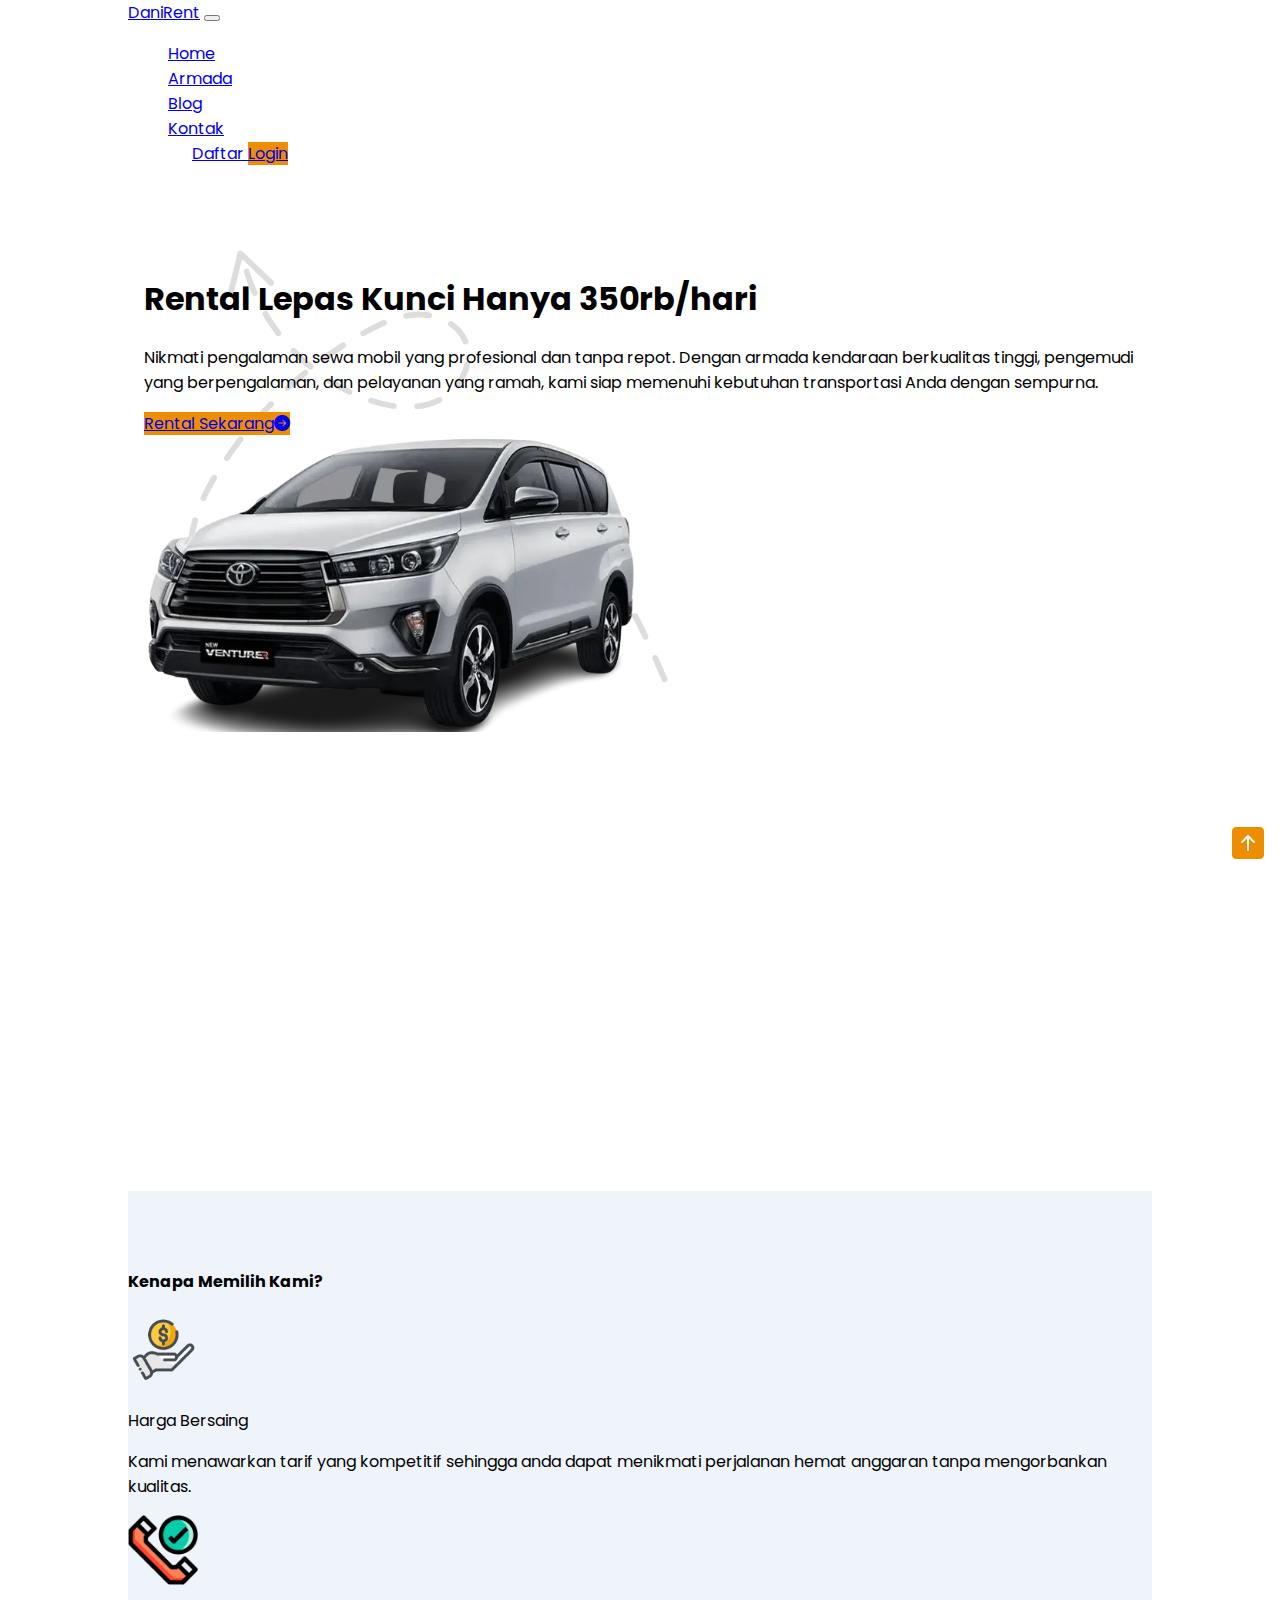
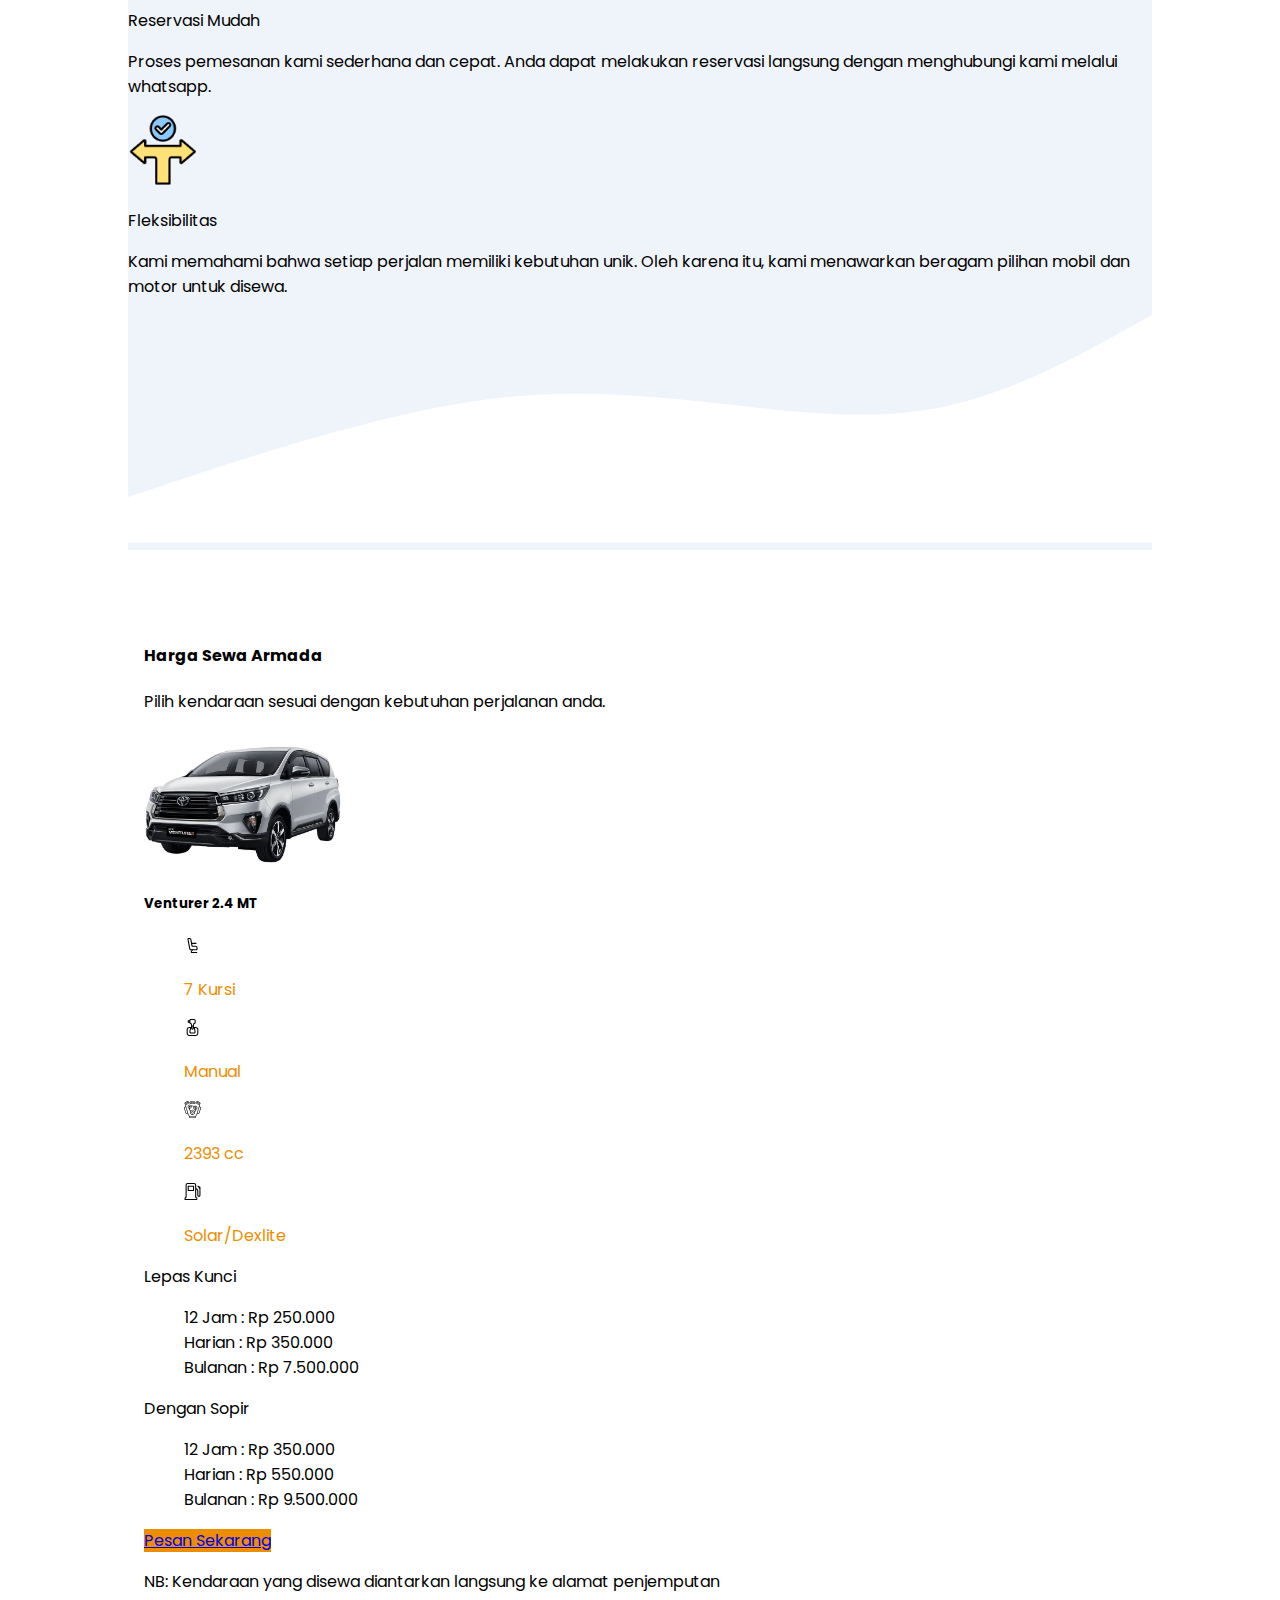
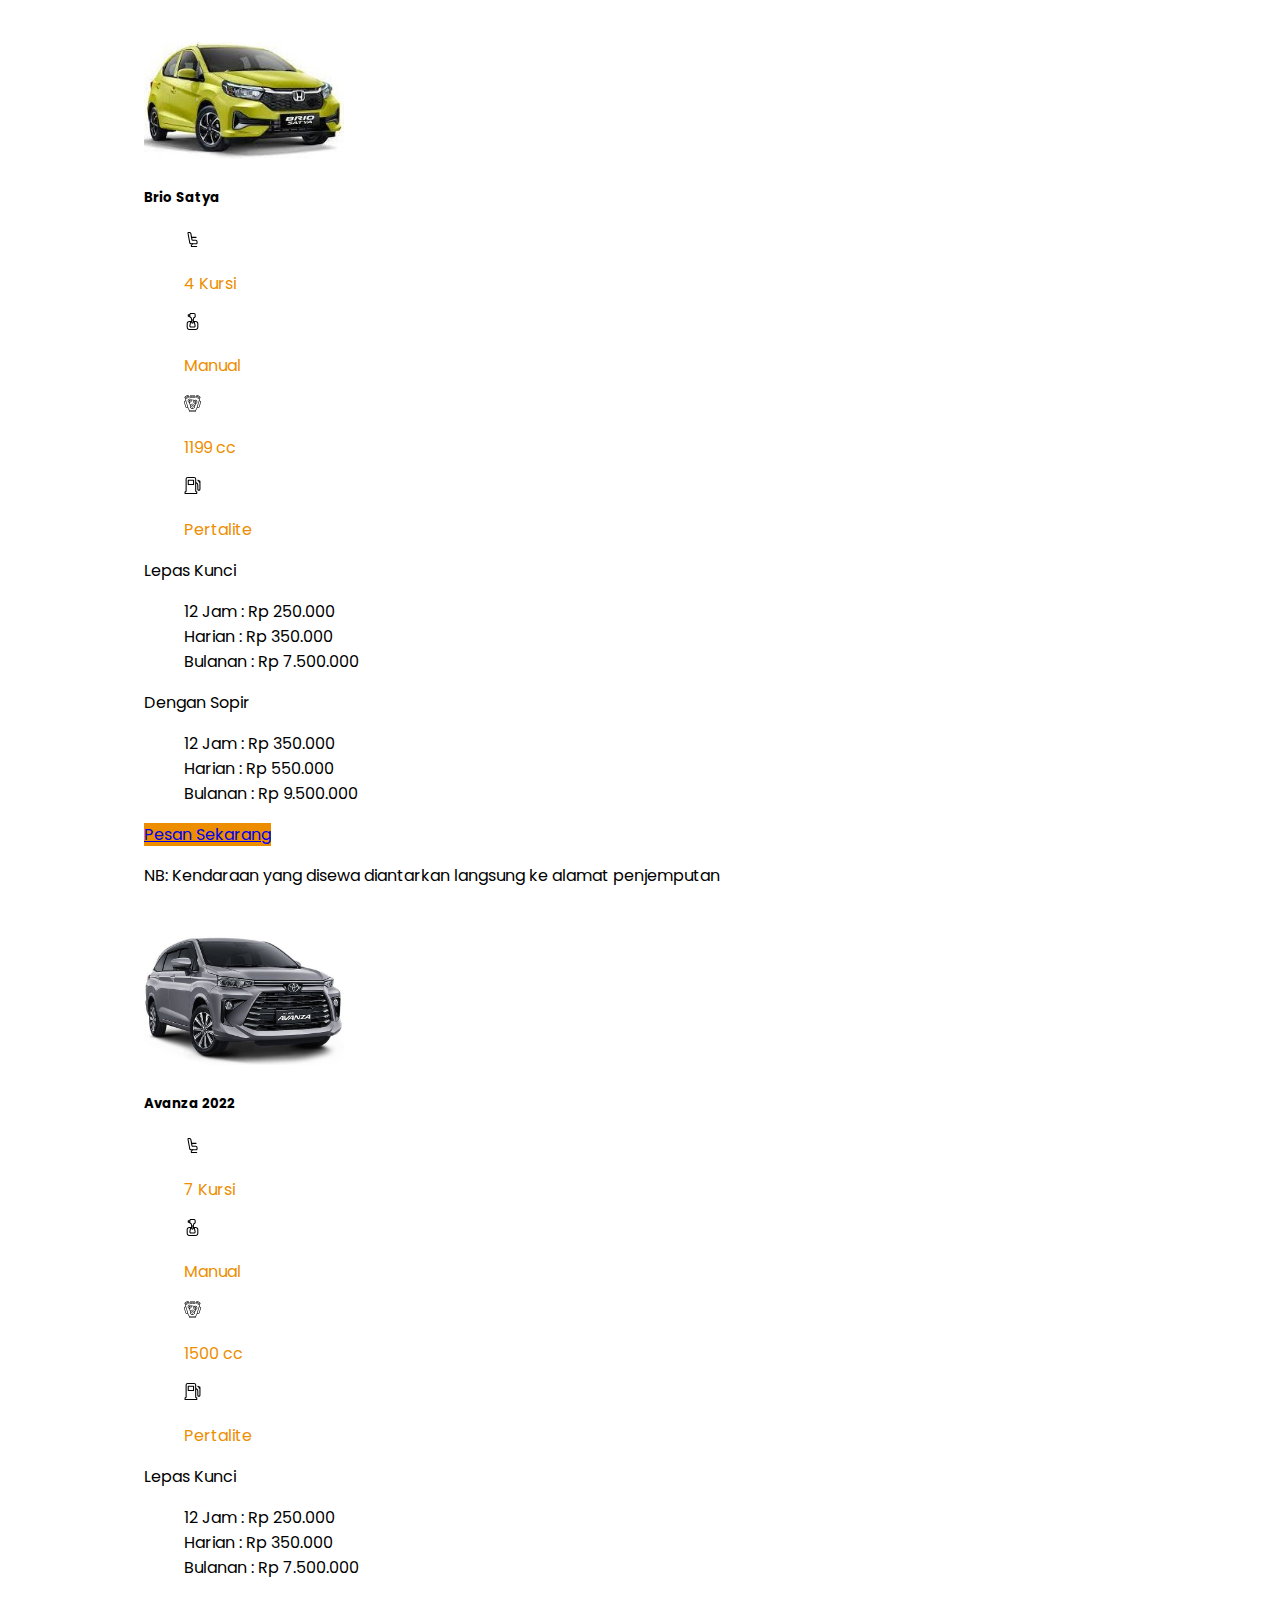
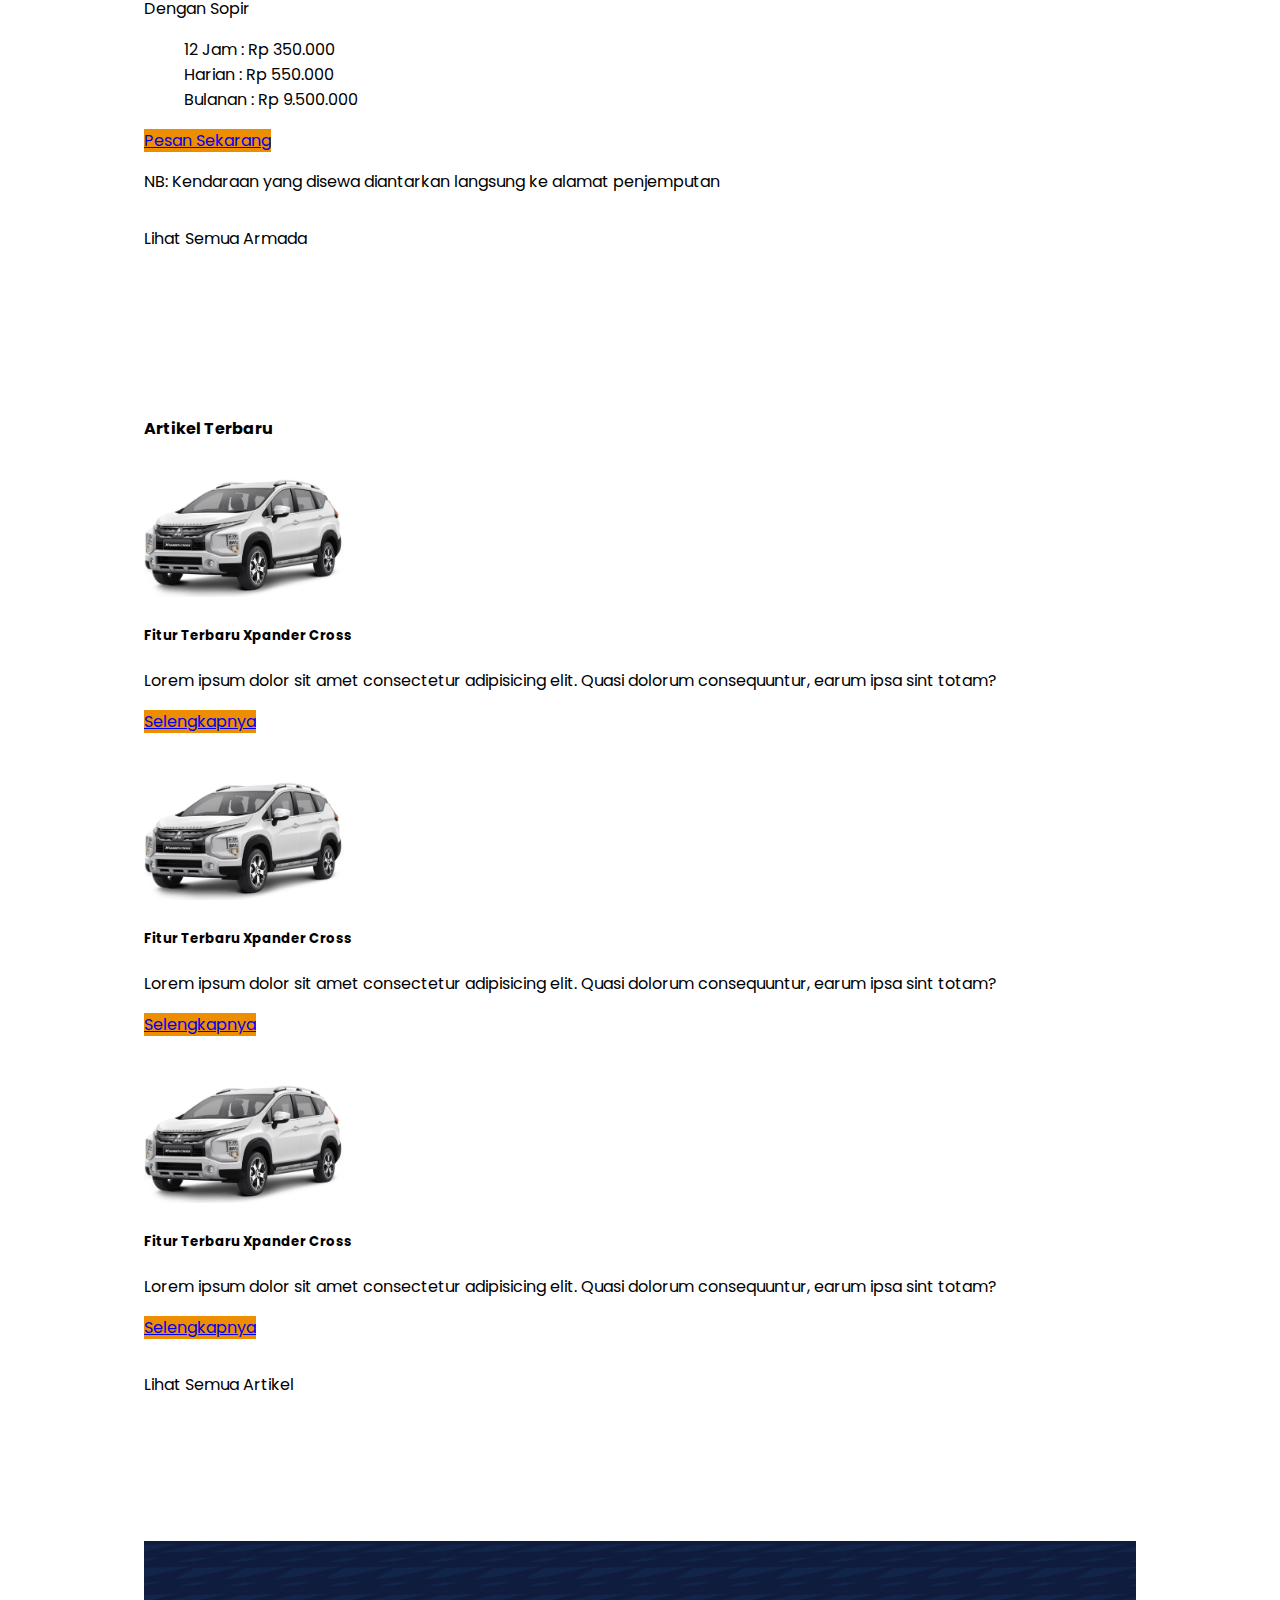
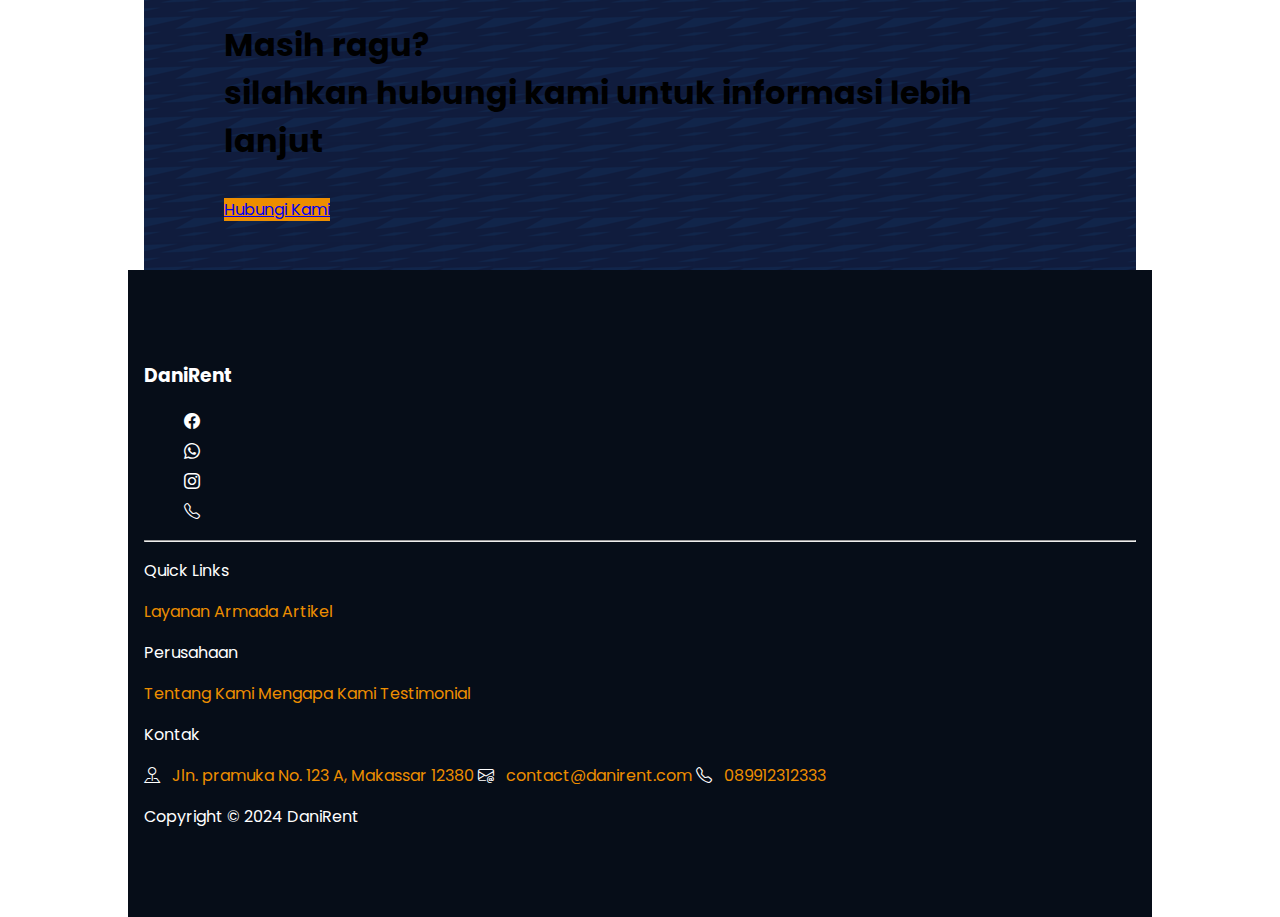
==== commit 3d40a30f: "create detail-pemesanan page" ====
--- a/index.html
+++ b/index.html
@@ -26,6 +26,10 @@
     <link rel="stylesheet" href="style.css" />
   </head>
   <body>
+    <!-- to top btn-nav -->
+    <a href="#hero" class="top-nav"><i class="bi bi-arrow-up-square-fill"></i></a>
+    <!-- to top btn-nav -->
+    
     <!-- Navbar -->
     <nav class="navbar navbar-expand-lg mt-1 fixed-top shadow-sm">
       <div class="container">
@@ -47,13 +51,13 @@
               <a class="nav-link active" href="#">Home</a>
             </li>
             <li class="nav-item">
-              <a class="nav-link" href="#">Armada</a>
+              <a class="nav-link" href="#list">Armada</a>
             </li>
             <li class="nav-item">
-              <a class="nav-link" href="#">Blog</a>
+              <a class="nav-link" href="#artikel">Blog</a>
             </li>
             <li class="nav-item">
-              <a class="nav-link" href="#">Kontak</a>
+              <a class="nav-link" href="#footer">Kontak</a>
             </li>
             <li class="nav-item btn-grup">
               <a href="/register.html" type="button" class="btn btn-outline-primary">
@@ -80,7 +84,7 @@
             berpengalaman, dan pelayanan yang ramah, kami siap memenuhi
             kebutuhan transportasi Anda dengan sempurna.
           </p>
-          <a
+          <a href="#list"
             type="button"
             class="btn btn-yellow .text-white text-light fw-medium"
           >
@@ -98,7 +102,7 @@
     <!-- Layanan section -->
     <section id="layanan" class="container-fluid">
       <div class="row mb-5">
-        <div class="col text-center">
+        <div class="col-12 text-center">
           <h4 class="fw-bold">Kenapa Memilih Kami?</h4>
         </div>
       </div>
@@ -414,7 +418,7 @@
                   </ul>
                 </div>
               </div>
-              <a href="#" class="btn btn-yellow text-light w-100 mb-4">Pesan Sekarang</a>
+              <a href="detail-pemesanan.html" class="btn btn-yellow text-light w-100 mb-4">Pesan Sekarang</a>
               <p>
                 NB: Kendaraan yang disewa diantarkan langsung ke alamat
                 penjemputan
@@ -645,7 +649,7 @@
     <!-- contact section -->
 
     <!-- footer -->
-    <footer>
+    <footer id="footer">
       <div class="row">
         <div class="col-md-9">
           <h3 class="fw-bold">DaniRent</h3>
--- a/style.css
+++ b/style.css
@@ -36,6 +36,18 @@
   border-color: transparent;
 }
 
+.top-nav {
+  color: var(--yellow);
+  position: fixed;
+  bottom: 2rem;
+  right: 1rem;
+  font-size: 2rem;
+  z-index: 99;
+}
+
+.top-nav:hover {
+  color: var(--dark-blue);
+}
 nav {
   background-color: white;
 }
@@ -51,7 +63,7 @@
 
 section,
 footer {
-  padding: 3.5rem;
+  padding: 4.5rem 1rem;
 }
 
 section#hero {
@@ -72,7 +84,7 @@
 }
 
 section#hero .hero-image img {
-  width: 550px;
+  width: 500px;
 }
 
 section#layanan {
@@ -82,6 +94,11 @@
 
 section#layanan img {
   width: 70px;
+}
+
+section#layanan .row {
+  margin-left: 0;
+  margin-right: 0;
 }
 
 section#list .row .card,
@@ -104,8 +121,8 @@
   margin-right: 1rem;
 }
 
-section#list .row .card-body .row.spec ul li,
-section#list .row .card-body .row.spec ul li .bde-icon-list__icon {
+.card-body .row.spec ul li,
+.card-body .row.spec ul li .bde-icon-list__icon {
   color: var(--yellow);
 }
 
